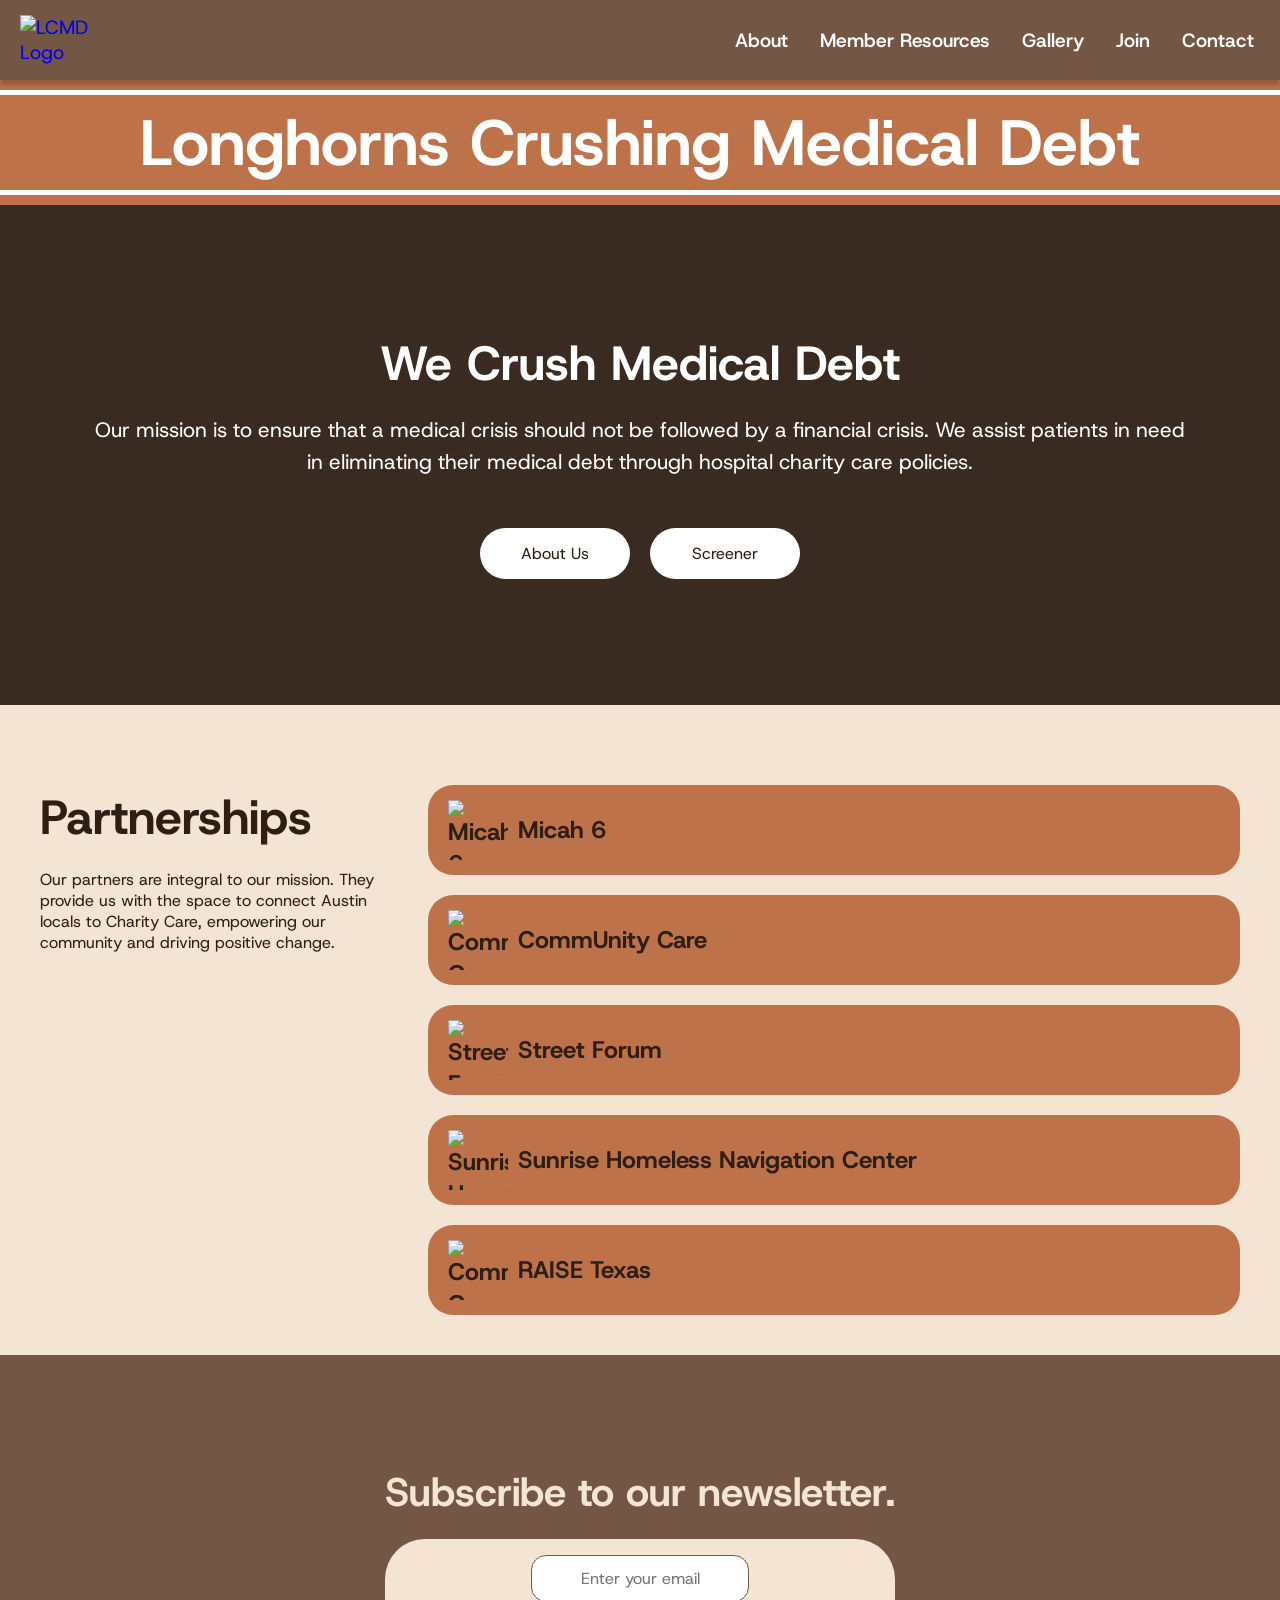
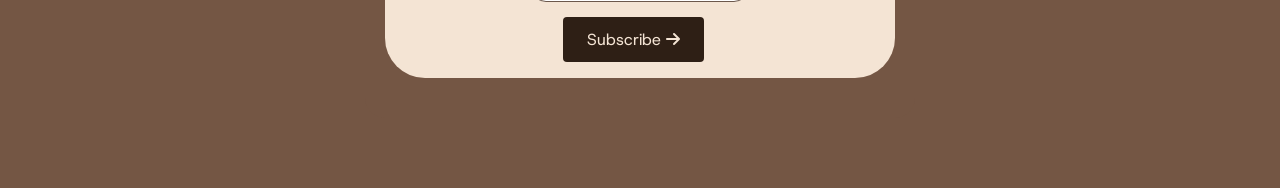
==== index.html @ 5cf4ec36 "Member resources page" ====
<!DOCTYPE html>
<html lang="en">
<head>
  <meta charset="UTF-8">
  <meta name="viewport" content="width=device-width, initial-scale=1.0">
  <title>Home | LCMD</title>
  <link rel="stylesheet" href="../coderesources/CSS/index.css">
  <link rel="stylesheet" href="../coderesources/CSS/styles.css">
  <link rel="preconnect" href="https://fonts.googleapis.com">
  <link rel="preconnect" href="https://fonts.gstatic.com" crossorigin>
  <link href="https://fonts.googleapis.com/css2?family=Host+Grotesk:ital@0;1&family=Space+Mono:ital,wght@0,400;0,700;1,700&display=swap" rel="stylesheet">
  <link rel="stylesheet" href="https://cdnjs.cloudflare.com/ajax/libs/font-awesome/6.0.0/css/all.min.css" 
        integrity="sha512-9usAa10IRO0HhonpyAIVpjrylPvoDwiPUiKdWk5t3PyolY1cOd4DSE0Ga+ri4AuTroPR5aQvXU9xC6qOPnzFeg==" 
        crossorigin="anonymous" referrerpolicy="no-referrer" />
  <link rel ="icon" type = "image/jpeg" href="../coderesources/images/ORANGELCMDLOGO.png">
  <script src="https://ajax.googleapis.com/ajax/libs/jquery/3.6.0/jquery.min.js"></script>
</head>
<body>
  <!-- Navbar Code -->
  <nav class="navbar">
    <div class="navbar__container">
      <a href="../" id="navbar__logo"><img src="../coderesources/images/WHITELCMDLOGO.png" alt="LCMD Logo"></a>
      <div class="navbar__title">Longhorns Crushing Medical Debt</div>
      <div class="navbar__toggle" id="mobile-menu">
        <span class="bar"></span>
        <span class="bar"></span>
        <span class="bar"></span>
      </div>
      <ul class="navbar__menu">
        <li class="navbar__item">
          <a href="../about/" class="navbar__links">About</a>
        </li>
        <li class="navbar__item">
          <a href="../memberresources/" class="navbar__links">Member Resources</a>
        </li>
        <li class="navbar__item">
          <a href="../gallery/" class="navbar__links">Gallery</a>
        </li>
        <li class="navbar__item">
          <a href="https://docs.google.com/forms/d/e/1FAIpQLSetebTobZBy2C8QYlhJnQDZLHvb17z4R3TwwuVE6NDPvPgE9A/viewform?usp=sf_link" target="_blank" class="navbar__links">Join</a>
        </li>
        <li class="navbar__item">
          <a href="../contact/" class="navbar__links">Contact</a>
        </li>
      </ul>
    </div>
  </nav>

  <!-- Banner Code -->
  <div class="banner">
    <h1>Longhorns Crushing Medical Debt</h1>
  </div>
  <div class="container">
    <div class="left-section">
      <h1>We Crush Medical Debt</h1>
      <p>Our mission is to ensure that a medical crisis should not be followed by a financial crisis. We assist patients in need in eliminating their medical debt through hospital charity care policies.</p>
      <div class="buttons">
        <a href="../about/"><button class="primary">About Us</button></a>
        <a href="https://forms.dollarfor.org/?aid=austin" target="_blank"><button class="secondary">Screener</button></a>
      </div>
    </div>
  </div>
  
  <!-- Partnerships Code -->
  <div class="partners-container">
    <div class="partners-text">
      <h3>Partnerships</h3>
      <p>Our partners are integral to our mission. They provide us with the space to connect Austin locals to Charity Care, empowering our community and driving positive change.</p>
    </div>
    <div class="partners-list">
      <div class="partners-item dropdown">
        <div class="partners-item-header">
          <span class="partner-name">Micah 6</span>
          <img class="partner-logo" src="../coderesources/images/CommunityPartners/Micah6LOGO.png" alt="Micah 6 Logo">
        </div>
        <div class="dropdown-content">
          <p>Micah 6 Food Pantry helps low income individuals and families meet basic needs for food and sustenance. They are open to distribute foods on Thursday evenings and Saturday mornings.</p>
        </div>
      </div>

      <div class="partners-item dropdown">
        <div class="partners-item-header">
          <span class="partner-name">CommUnity Care</span>
          <img class="partner-logo" src="../coderesources/images/CommunityPartners/CommUnityLOGO.png" alt="CommUnity Care Logo">
        </div>
        <div class="dropdown-content">
          <p>CommUnity Care's Southeast Health and Wellness Center is part of Austin's largest safety net primary care system. They work in conjunction with Central Health's MAP Program and are open Monday to Saturday.</p>
        </div>
      </div>
      <div class="partners-item dropdown">
        <div class="partners-item-header">
          <span class="partner-name">Street Forum</span>
          <img class="partner-logo" src="../coderesources/images/CommunityPartners/StreetForumLOGO.png" alt="Street Forum Logo">
        </div>
        <div class="dropdown-content">
          <p>Street Forum is a mutual aid organization that works to distribute resources to the unhoused community. They hold space at Republic Square Park every week on Sunday and distribute supplies to anyone who needs them.</p>
        </div>
      </div>
      <div class="partners-item dropdown">
        <div class="partners-item-header">
          <span class="partner-name">Sunrise Homeless Navigation Center</span>
          <img class="partner-logo" src="../coderesources/images/CommunityPartners/SunriseLOGO.png" alt="Sunrise Homeless Navigation Center Logo">
        </div>
        <div class="dropdown-content">
          <p>Sunrise Homeless Navigation Center is the largest provider of homeless services in Travis County. They offer pathways to housing for people experiencing homelessness and are open Monday to Friday.</p>
        </div>
      </div>
      <div class="partners-item dropdown">
        <div class="partners-item-header">
          <span class="partner-name">RAISE Texas</span>
          <img class="partner-logo" src="../coderesources/images/CommunityPartners/RaiseTexasLogo.png" alt="CommUnity Care Logo">
        </div>
        <div class="dropdown-content">
          <p>RAISE Texas is a nonprofit coalition that advocates for state-level policy changes to promote financial security and economic mobility for Texans. In partnership with LCMD, we advocate for stronger hospital financial assistance policies and expanded access to medical debt relief across the state.</p>
        </div>
      </div>
    </div>
  </div>

<!-- All JavaScript integrated inline -->
<script>
  document.addEventListener('DOMContentLoaded', function() {
    const menu = document.querySelector('.navbar__menu');
    const menuToggle = document.querySelector('.navbar__toggle');
    const navLinks = document.querySelectorAll('.navbar__links');

    // Toggle menu
    menuToggle.addEventListener('click', function() {
      this.classList.toggle('active');
      menu.classList.toggle('active');
    });

    // Close menu when clicking a link
    navLinks.forEach(link => {
      link.addEventListener('click', () => {
        menu.classList.remove('active');
        menuToggle.classList.remove('active');
      });
    });

    // Close menu when clicking outside
    document.addEventListener('click', (e) => {
      if (!menu.contains(e.target) && !menuToggle.contains(e.target)) {
        menu.classList.remove('active');
        menuToggle.classList.remove('active');
      }
    });

    // Set active state for current page
    const currentPath = window.location.pathname;
    navLinks.forEach(link => {
      if (link.getAttribute('href') === currentPath) {
        link.classList.add('active');
      }
    });

    // Smooth scroll for anchor links
    document.querySelectorAll('a[href^="#"]').forEach(anchor => {
      anchor.addEventListener('click', function (e) {
        e.preventDefault();
        const target = document.querySelector(this.getAttribute('href'));
        if (target) {
          target.scrollIntoView({
            behavior: 'smooth',
            block: 'start'
          });
        }
      });
    });

    // Dropdown functionality for partnerships section
    const dropdowns = document.querySelectorAll('.dropdown');
    dropdowns.forEach(dropdown => {
      dropdown.addEventListener('click', function() {
        this.classList.toggle('active');
      });
    });
  });
</script>

  <!-- Footer Code -->
  <footer class="footer">
    <div class="footer-content">
      <div class="newsletter">
        <h2 class="newsletter-title">Subscribe to our newsletter.</h2>
        <div id="mc_embed_shell" class="email-input">
          <div id="mc_embed_signup">
            <!-- Remove inline styles from the input -->
            <form action="https://texasdollarfor.us18.list-manage.com/subscribe/post?u=05de59b78daa0dab3353ee611&amp;id=8fc51d2f0b&amp;f_id=0065a8e6f0"
                  method="post"
                  id="mc-embedded-subscribe-form"
                  name="mc-embedded-subscribe-form"
                  class="validate"
                  target="_blank"
                  style="background: transparent;">
              <div id="mc_embed_signup_scroll">
                <div class="mc-field-group" style="margin-bottom: 15px;">
                  <input type="email"
                         name="EMAIL"
                         class="required email"
                         id="mce-EMAIL"
                         required
                         placeholder="Enter your email">
                </div>
                <div hidden="">
                  <input type="hidden" name="tags" value="3021154">
                </div>
                <div id="mce-responses" class="clear foot">
                  <div class="response" id="mce-error-response" style="display: none;"></div>
                  <div class="response" id="mce-success-response" style="display: none;"></div>
                </div>
                <div aria-hidden="true" style="position: absolute; left: -5000px;">
                  <input type="text" name="b_05de59b78daa0dab3353ee611_8fc51d2f0b" tabindex="-1" value="">
                </div>
                <div class="optionalParent">
                  <div class="clear foot">
                    <button type="submit"
                            name="subscribe"
                            id="mc-embedded-subscribe"
                            class="learnbutton">
                      Subscribe <i class="fa-solid fa-arrow-right"></i>
                    </button>
                  </div>
                </div>
              </div>
            </form>
          </div>
        </div>
      </div>
    </div>
  </footer>

  <!-- Load Mailchimp validation script (ensure jQuery is loaded first) -->
  <script src="//s3.amazonaws.com/downloads.mailchimp.com/js/mc-validate.js"></script>
  <script>
    (function($) {
      window.fnames = new Array(); 
      window.ftypes = new Array();
      fnames[0] = 'EMAIL'; ftypes[0] = 'email';
      fnames[1] = 'FNAME'; ftypes[1] = 'text';
      fnames[2] = 'LNAME'; ftypes[2] = 'text';
    }(jQuery));
    var $mcj = jQuery.noConflict(true);
  </script>
</body>
</html>
---- coderesources/CSS/index.css ----
/* ---------- Base Variables & Global Styles ---------- */
:root {
    --primary-color: #bd724a;
    --secondary-color: #6c584c;
    --text-color: #2e1f15;
    --bg-color: #f4e4d4;
    --accent-bg: #745644;
  }
  
  * {
    box-sizing: border-box;
  }
  
  body {
    font-family: sans-serif;
    margin: 0;
    padding: 0;
    background-color: var(--accent-bg);
    min-height: 100vh;
    display: flex;
    flex-direction: column;
  }

.banner {
  background-color: var(--primary-color);
  color: white;
  font-weight: bold;
  font-size: 2rem;
  text-align: center;
  padding: 20px;
  font-family: 'Oswald', sans-serif !important;
  position: relative;
}

.banner::before,
.banner::after {
  content: "";
  position: absolute;
  left: 0;
  width: 100%;
  height: 5px;
  background-color: white;
}

.banner::before {
  top: 10px;
}

.banner::after {
  bottom: 10px;
}

.container {
  display: flex;
  justify-content: center;
  align-items: center;
  padding: 50px;
  height: 500px;
  background-image: url('https://news.utexas.edu/wp-content/uploads/2020/01/iStock-155441000.jpg'); 
  background-size: cover; 
  background-position: center-top; 
}

.container::before {
  content: '';
  position: absolute;
  top: 205px;
  left: 0;
  width: 100%;
  height: 500px;
  background-color: rgba(0, 0, 0, 0.5); 
  z-index: 1;
}

.container * {
  position: relative;
  z-index: 2;
}

.left-section {
  color: white;
  text-align: center;
  width: 100%;
  padding: 40px;
  display: flex;
  flex-direction: column; 
  justify-content: center; 
  align-items: center;
  height: 400px; 
}

.left-section h3 {
  font-size: 1.8rem;
}

.left-section div {
  text-align: left;
}

.left-section button {
  margin-top: 20px;
  background-color: white; 
  color: #2e1f15; 
  border: none;
  padding: 10px 20px;
  transition: background-color 0.3s, color 0.3s;
}

.left-section button:hover {
  background-color: #bd724a; /*hover button color */
  color: white; 
}

.left-section h1 {
  font-size: 3rem;
  margin-bottom: 20px;
}

.left-section p {
  font-size: 1.3rem;
  line-height: 1.5;
  margin-bottom: 30px;
}

.buttons {
  display: flex;
  gap: 20px;
  justify-content: center;
}

.buttons button {
  font-size: 1rem;
  padding: 15px 30px;
  border-radius: 50px;
  cursor: pointer;
  min-width: 150px;
  text-align: center;
  transition: all 0.3s ease;
}

.primary {
  background-color: #6c584c;
  color: #fff;
  border: none;
}

.secondary {
  background-color: transparent;
  border: 1px solid #6c584c;
  color: #6c584c;
}

.buttons button:hover {
  transform: translateY(-2px);
  box-shadow: 0 4px 8px rgba(0, 0, 0, 0.1);
}

@media (min-width: 630px) and (max-width: 1035px) {
  .banner {
    font-size: 1.5rem;
    padding: 15px;
  }

  .left-section h1 {
    font-size: 2rem;
  }

  .left-section p {
    font-size: 1rem;
  }
}


@media (min-width: 350px) and (max-width: 630px) {
  .banner {
    font-size: 1.5rem;
    padding: 15px;
  }

  .left-section h1 {
    font-size: 2rem;
  }

  .left-section p {
    font-size: 1rem;
  }
}

@media (max-width: 350px) {
  .banner {
    font-size: 1.5rem;
    padding: 15px;
  }

  .left-section h1 {
    font-size: 1.5rem;
  }

  .left-section p {
    font-size: 0.75rem;
  }
}

@media (max-width: 1035px) {
  .container::before {
    top: 173.5px;
  }
}

@media (max-width: 776px) {
  .container::before {
    top: 237px;
  }
}

@media (max-width: 630px) {

  .container::before {
    top: 80px;
  }

  .left-section h1 {
    font-size: 1.5rem;
  }

  .left-section p {
    font-size: .75rem;
  }

  .buttons {
    flex-direction: column;
    gap: 15px;
  }
  
  .buttons button {
    width: 100%;
    max-width: 250px;
  }
}

@media (max-width: 400px) {
  .container::before {
    top: 80px;
  }
}

@media (max-width: 630px) {
  .banner {
    display: none;
  }
}


/*Partner section content */

.partners-container {
  display: flex;
  justify-content: space-between;
  align-items: flex-start;
  background-color: #f4e4d4; 
  padding: 80px 40px 40px;
  color: #2e1f15; 
  position: relative;
  gap: 40px;
}

.partners-text {
  width: 30%; 
  top: 80px; 
  text-align: left;
  margin-bottom: 40px;
}

.partners-text h3 {
  font-size: 3rem;
  font-weight: bold;
  margin-bottom: 20px; 
  color: #2e1f15; 
}

.partners-text p {
  font-size: 1;
  color: #2e1f15;
  margin-bottom: 2rem;
}

.partners-list {
  width: 70%; 
  display: flex;
  flex-direction: column;
  gap: 20px;
}

.partners-item {
  background-color: #bd724a;
  padding: 15px 20px;
  font-size: 1.5rem;
  font-weight: bold;
  color: #2e1f15; 
  border-radius: 25px;
  cursor: pointer;
  position: relative;
  transition: background-color 0.3s ease-in;
  display: flex;
  flex-direction: column; 
}

.partners-item-header {
  display: flex;
  align-items: center;
  justify-content: space-between;
  width: 100%;
}

.partner-name {
  flex-grow: 1;
}
.partner-logo {
  width: 60px;
  height: 60px;
  object-fit: contain;
  order: -1; 
  margin-right: 10px; 
  margin-left: 0;
}

.dropdown {
  width: 100%;
}

.dropdown-content {
  width: 100%;
  background-color: #bd724a; 
  padding: 10px 20px;
  border-radius: 0 0 25px 25px;
  display: none;
  color: #2e1f15; 
  font-size: 1rem;
  font-weight: normal;
  line-height: 1.4;
  box-shadow: 0px 4px 8px rgba(0,0,0,0.1);
  margin-top: 10px;
}

.dropdown.active .dropdown-content {
  display: block;
}

.partners-item:hover {
  background-color: #BF5700;  
}

@media (max-width: 900px) {
  .partners-container {
    flex-direction: column;
    align-items: center;
    gap: 10px; /* Add spacing between text and list */
  }

  .partners-text {
    width: 100%;
    position: static;
    text-align: center;
    margin-bottom: 20px;
  }

  .partners-list {
    width: 100%;
  }
}
---- coderesources/CSS/styles.css ----
/* ---------- Base Variables & Global Styles ---------- */
:root {
    --primary-color: #bd724a;
    --secondary-color: #6c584c;
    --text-color: #2e1f15;
    --bg-color: #f4e4d4;
    --accent-bg: #745644;
  }


  * {
    box-sizing: border-box;
    margin: 0;
    Padding: 0;
    font-family: 'Host Grotesk', Courier, monospace;
}
/* ---------- Base Variables & Global Styles ---------- */

.navbar {
    background-color: var(--accent-bg);
    height: 80px;
    display: flex;
    justify-content: center;
    align-items: center;
    font-size: 1.2rem;
    position: sticky;
    top: 0;
    z-index: 999;
    box-shadow: 0 5px 4px 0 rgba(0,0,0,.2);
}

.navbar__container {
    display: flex;
    justify-content: space-between;
    height: 80px;
    z-index: 1;
    width: 100%;
    padding: 0 10px 0 0;
    max-width: 1300px;
    margin: 0 auto;
    position: relative;
}

.navbar__title {
    display: none;
    color: white;
    font-size: 1.2rem;
    font-weight: bold;
    height: 100%;
    align-items: center;
    width: 200px; /* Set a width to allow text wrapping */
    line-height: 1.2; 
    z-index: 1001;
}


#navbar__logo {
    display: flex;
    align-items: center;
    justify-content: flex-start;
    cursor: pointer;
    text-decoration: none;
    height: 80px;
    width: 170px; /* Adjusted to accommodate 110x110 logo */
    padding: 0;
    margin-left: 0;
    transition: all 0.4s ease;

}

#navbar__logo img {
    width: 110px; /* Set to exactly 110px */
    height: 110px; /* Set to exactly 110px */
    object-fit: contain;
    margin: 0;
    padding: 0;
}

#navbar__logo:hover {
    transform: scale(1.05);
}

.fa-gem {
    margin-right: 0.5rem;
}

.navbar__item {
    height: 80px;
    display: flex;
    align-items: center;
    justify-content: center;
}

/* change color*/
.navbar__links {
    color: #fff;
    text-decoration: none;
    padding: 0.5rem 1rem;
    transition: all 0.3s ease;
    position: relative;
    display: flex;
    align-items: center;
    height: 100%;
    font-weight: 600;
}

.navbar__links::after {
    content: '';
    position: absolute;
    width: 0;
    height: 2px;
    bottom: 0;
    left: 50%;
    background-color: var(--text-color);
    transition: all 0.3s ease;
    transform: translateX(-50%);
}

.navbar__links:hover::after,
.navbar__links.active::after {
    width: 100%;
}

.navbar__links:hover {
    color: var(--text-color);
    font-weight: 700;
}

.navbar__links.active {
    font-weight: 700;
    color: var(--text-color);
}

.navbar__btn {
    display: flex;
    justify-content: center;
    align-items: center;
    padding: 0 1rem;
    width: 100%;
}

/* Mobile menu improvements */
.navbar__toggle {
    display: none;
    cursor: pointer;
    transition: all 0.3s ease;
}

.navbar__toggle .bar {
    width: 25px;
    height: 3px;
    margin: 5px auto;
    background-color: #fff;
    transition: all 0.3s ease;
}

.navbar__menu {
    display: flex;
    align-items: center;
    list-style: none;
    text-align: center;
    height: 100%;
}

@media screen and (max-width: 1330px) {
    #navbar__logo {
        width: auto;
        margin-left: 20px;
    }

    #navbar__logo img {
        width: 80px;
        height: auto;
    }
}

@media screen and (max-width: 630px) {
    .navbar__title {
        display: flex;
        position: absolute;
        left: 120px; /* Position to the right of the logo */
        top: 50%;
        transform: translateY(-50%);
    }

    
}

@media screen and (max-width: 768px) {
    .navbar__container {
        padding: 0 20px;
        position: relative;
    }

    .navbar__toggle {
        display: block;
        position: absolute;
        top: 50%;
        right: 20px;
        transform: translateY(-50%);
        z-index: 1000;
    }

    .navbar__toggle .bar {
        display: block;
        width: 25px;
        height: 3px;
        margin: 5px auto;
        background-color: #fff;
        transition: all 0.3s ease;
    }

    .navbar__toggle.active .bar:nth-child(2) {
        opacity: 0;
    }

    .navbar__toggle.active .bar:nth-child(1) {
        transform: translateY(8px) rotate(45deg);
    }

    .navbar__toggle.active .bar:nth-child(3) {
        transform: translateY(-8px) rotate(-45deg);
    }

    .navbar__menu {
        display: none;
        position: fixed;
        top: 80px;
        left: 0;
        width: 100%;
        background-color: var(--primary-color);
        padding: 20px 0;
        flex-direction: column;
        text-align: center;
        min-height: calc(100vh - 80px);
        z-index: 998;
    }

    .navbar__menu.active {
        display: flex;
    }

    .navbar__item {
        width: 100%;
        padding: 1rem 0;
        border-bottom: 1px solid rgba(255, 255, 255, 0.1);
    }

    .navbar__links {
        width: 100%;
        padding: 1rem;
        color: #fff;
    }

    .navbar__links:hover {
        background-color: rgba(255, 255, 255, 0.1);
    }

    #navbar__logo {
        width: auto;
        margin-left: 20px;
    }

    #navbar__logo img {
        width: 80px;
        height: auto;
    }
}

@media screen and (max-width: 480px) {
    #navbar__logo img {
        width: 70px;
        height: auto;
    }
    
    .navbar__container {
        padding: 0 15px;
    }
}

.footer {
    background-size: cover;
    background-position: center;
    color: #fff;
    padding: 20px;
    position: relative;
    overflow: hidden;
    width: 100%;
    margin-top: auto;
    bottom: 0;
    left: 0;
    right: 0;
}

.footer::before {
    content: "";
    position: absolute;
    top: 0;
    left: 0;
    width: 100%;
    height: 100%;
    background-color: var(--accent-bg);  /* footer color */
    z-index: 0;
}

.footer-content {
    position: relative;
    z-index: 1;
    display: flex;
    justify-content: flex-start;
    align-items: center;
    padding: 50px;
    max-width: 1300px;
    margin: 0 auto;
    width: 100%;
}

@media screen and (max-width: 768px) {
    .footer-content {
        justify-content: center;
        padding: 30px 20px;
    }
    
    .newsletter {
        max-width: 100%;
        padding: 30px 20px;
    }
}

@media screen and (max-width: 480px) {
    .footer-content {
        padding: 20px 15px;
    }
    
    .newsletter {
        padding: 20px 15px;
    }
    
    .newsletter-title {
        font-size: 1.8rem;
    }
}
  
/* Newsletter Section */
.newsletter {
    text-align: center;
    background-color: var(--accent-bg); /* Matches footer background */
    padding: 40px 20px;
    border-radius: 20px; /* Rounded corners for the section */
    max-width: 600px;
    margin: 0 auto; /* Center the section */
}

.newsletter-label {
    font-size: 1rem;
    color: var(--bg-color); /* Light beige color for label */
    text-transform: uppercase;
    margin-bottom: 10px;
    opacity: 0.8;
}

.newsletter-title {
    font-size: 2.5rem;
    font-weight: bold;
    color: var(--bg-color); /* Matches beige text color */
    margin-bottom: 20px;
}

.email-input {
    display: flex;
    flex-direction: column;
    align-items: center;
    justify-content: center; /* Centers children horizontally */
    max-width: 600px;
    margin: 0 auto; /* Centers the container itself */
    padding: 1rem; /* Outer padding around the elements */
    border-radius: 40px;
    background-color: var(--bg-color);
    box-sizing: border-box;
    overflow: hidden;
  }
  
  .email-input input {
    flex: 1;
    border: 1px solid var(--secondary-color);
    border-radius: 15px;
    padding: 12px;
    font-size: 1rem;
    color: var(--text-color);
    outline: none;
    text-align: center; /* Centers both placeholder and input text */
  }
  
  .email-input button {
    margin-left: 2rem; /* Spacing between inpt and button */
    background-color: var(--text-color);
    color: var(--bg-color);
    border: none;
    border-radius: 4px;
    padding: 12px 24px;
    font-size: 1rem;
    display: block; /* Ensures the button behaves like a block element */
    text-align: center; /* Centers the text inside the button */
  }
  
  .email-input button:hover {
    background-color: var(--primary-color);
  }
  
#mc_embed_signup #mce-success-response {
    background-color:var(--primary-color); /* orange success message background */
    color: var(--bg-color); /* White text for success message */
    display: block;
    width: 100%;
    text-align: center;
    margin-top: 20px;
}

#mc_embed_signup #mce-error-response {
    background-color: #ff6b6b; /* Red error message background */
    color: var(--bg-color); /* White text for error message */
    display: block;
    width: 100%;
    text-align: center;
    margin-top: 20px;
}
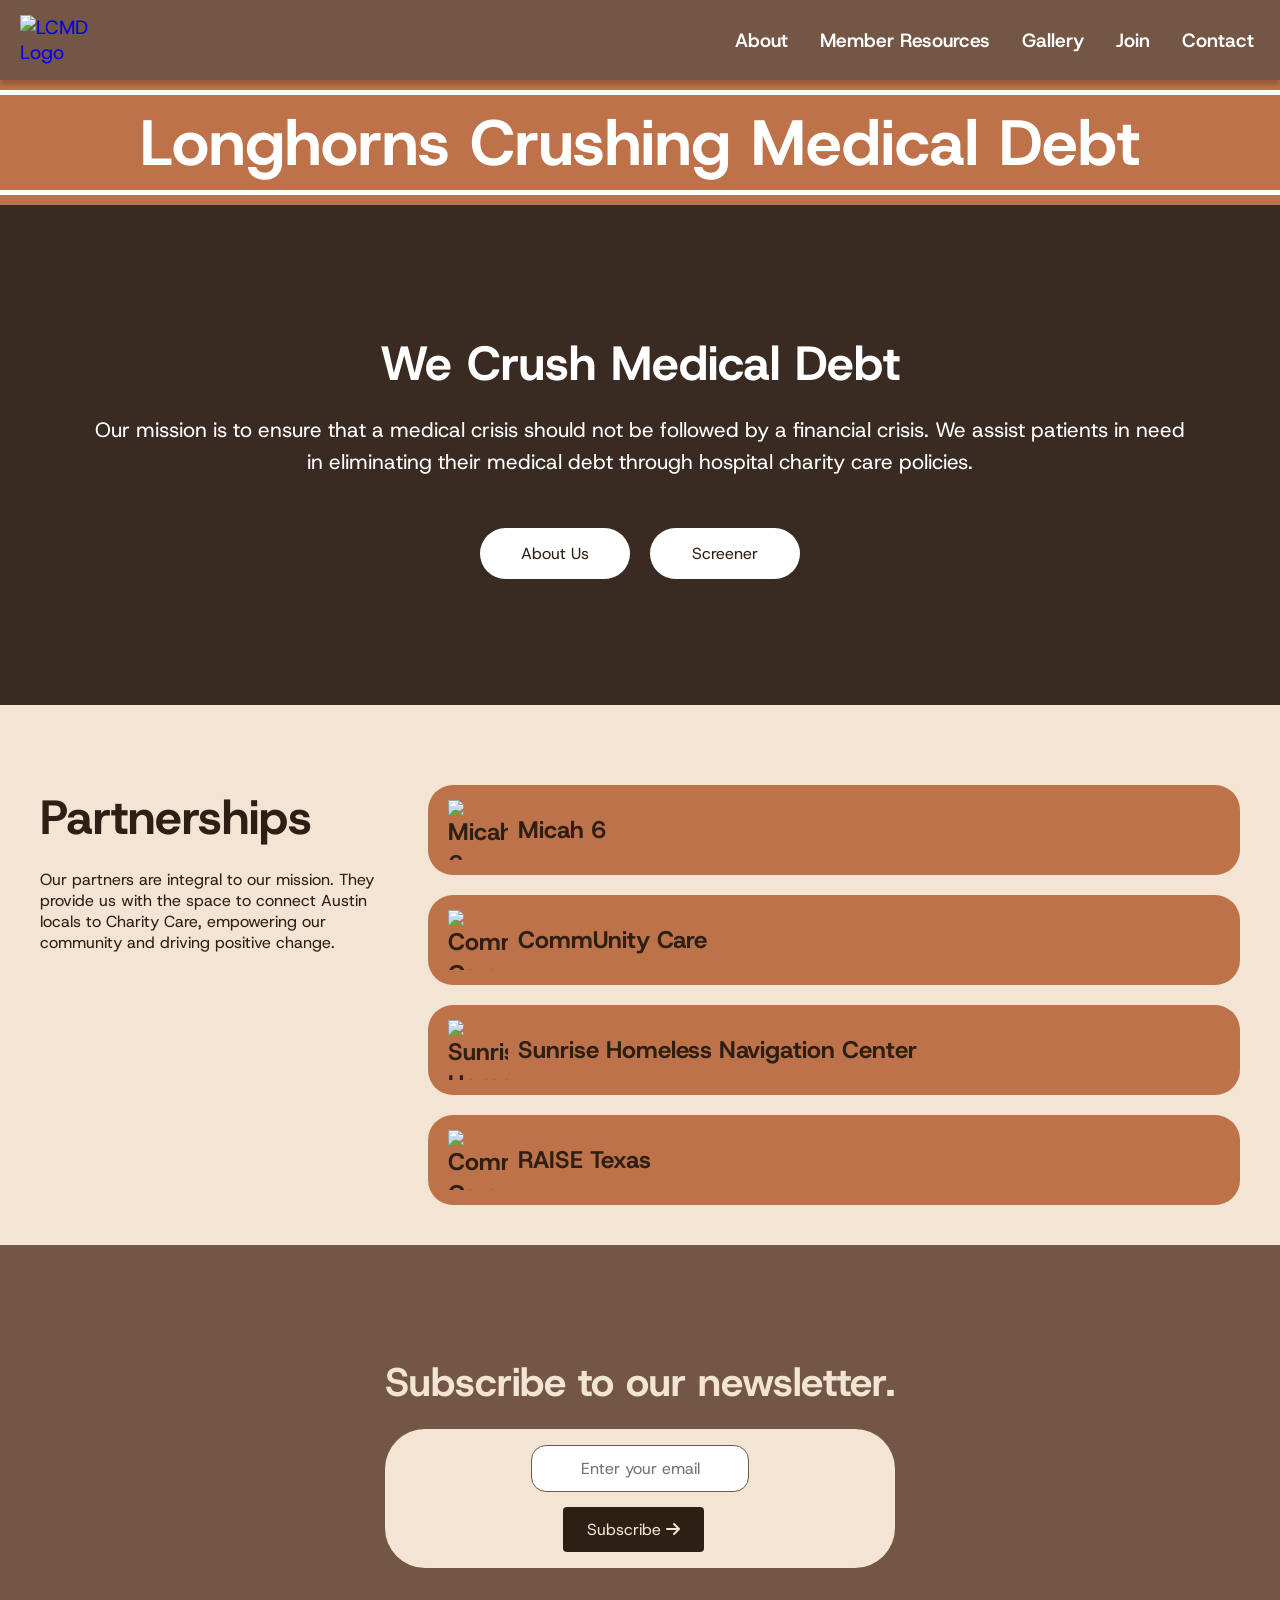
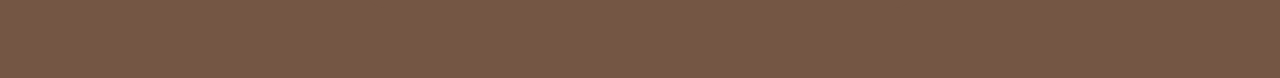
==== commit 6d8b57dd: "street forum removal" ====
--- a/index.html
+++ b/index.html
@@ -89,15 +89,6 @@
       </div>
       <div class="partners-item dropdown">
         <div class="partners-item-header">
-          <span class="partner-name">Street Forum</span>
-          <img class="partner-logo" src="../coderesources/images/CommunityPartners/StreetForumLOGO.png" alt="Street Forum Logo">
-        </div>
-        <div class="dropdown-content">
-          <p>Street Forum is a mutual aid organization that works to distribute resources to the unhoused community. They hold space at Republic Square Park every week on Sunday and distribute supplies to anyone who needs them.</p>
-        </div>
-      </div>
-      <div class="partners-item dropdown">
-        <div class="partners-item-header">
           <span class="partner-name">Sunrise Homeless Navigation Center</span>
           <img class="partner-logo" src="../coderesources/images/CommunityPartners/SunriseLOGO.png" alt="Sunrise Homeless Navigation Center Logo">
         </div>
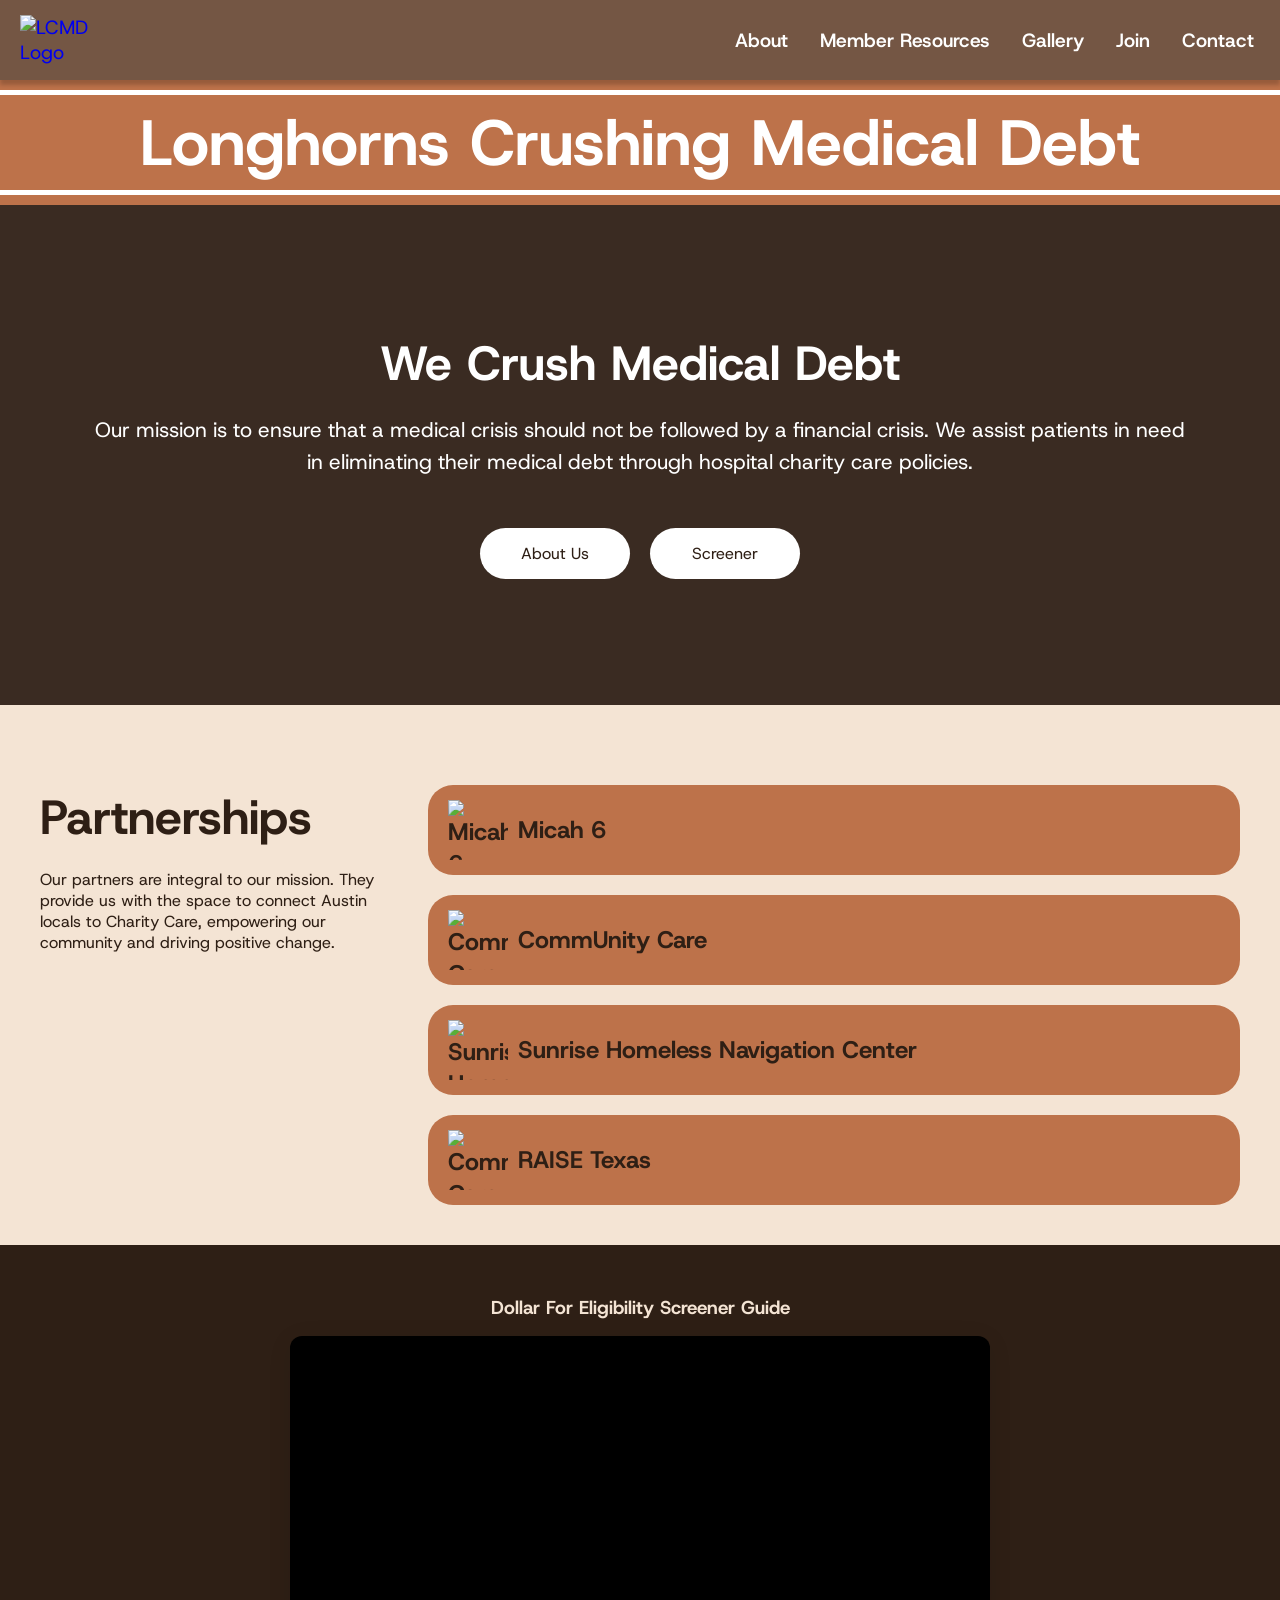
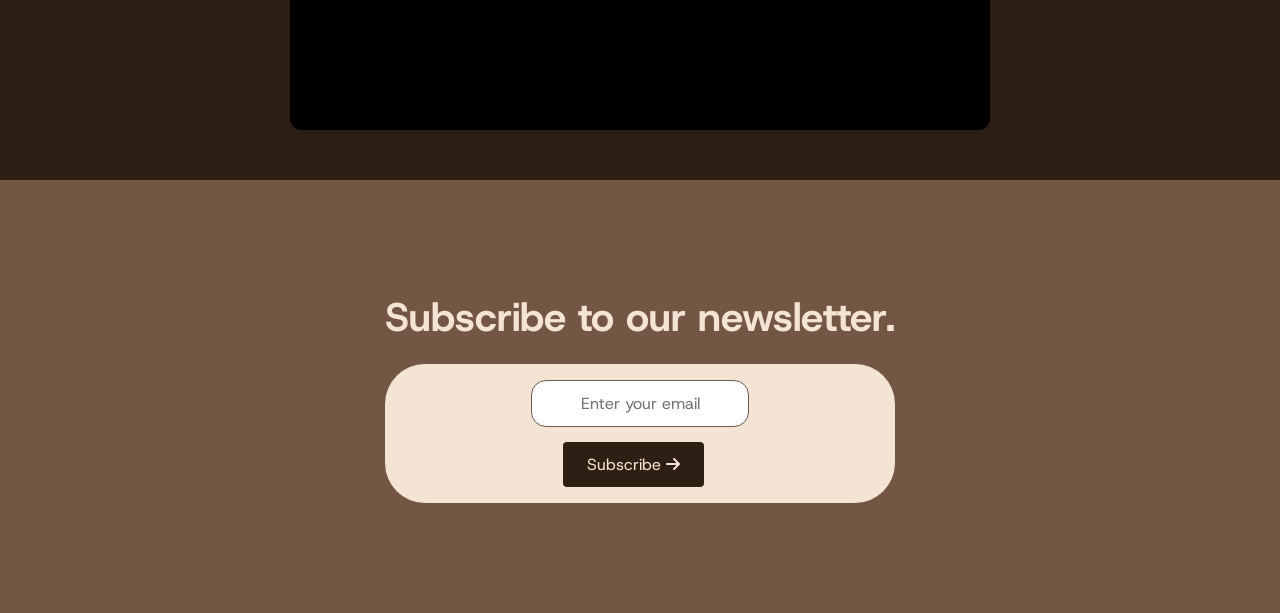
==== commit e4635f94: "screener vid" ====
--- a/index.html
+++ b/index.html
@@ -108,6 +108,18 @@
     </div>
   </div>
 
+    <!-- Video Section: Dollar For Eligibility Full Service Form -->
+    <section class="video-section" style="width: 100vw; margin: 0; text-align: center; background: var(--text-color); border-radius: 0; padding: 50px 0; position: relative; left: 50%; right: 50%; transform: translateX(-50%);">
+      <h3 style="margin-bottom: 16px; color: var(--bg-color, #f4e4d4);">Dollar For Eligibility Screener Guide</h3>
+    <div style="max-width:700px; margin:0 auto;">
+      <div style="position:relative; padding-bottom:56.25%; height:0; overflow:hidden; border-radius:12px; box-shadow:0 4px 24px rgba(0,0,0,0.08); background:#000;">
+        <iframe src="https://www.youtube.com/embed/08QPm07sac4" title="YouTube video player" frameborder="0"
+          allow="accelerometer; autoplay; clipboard-write; encrypted-media; gyroscope; picture-in-picture; web-share"
+          allowfullscreen style="position:absolute; top:0; left:0; width:100%; height:100%; border-radius:12px;"></iframe>
+      </div>
+    </div>
+    </section>
+
 <!-- All JavaScript integrated inline -->
 <script>
   document.addEventListener('DOMContentLoaded', function() {
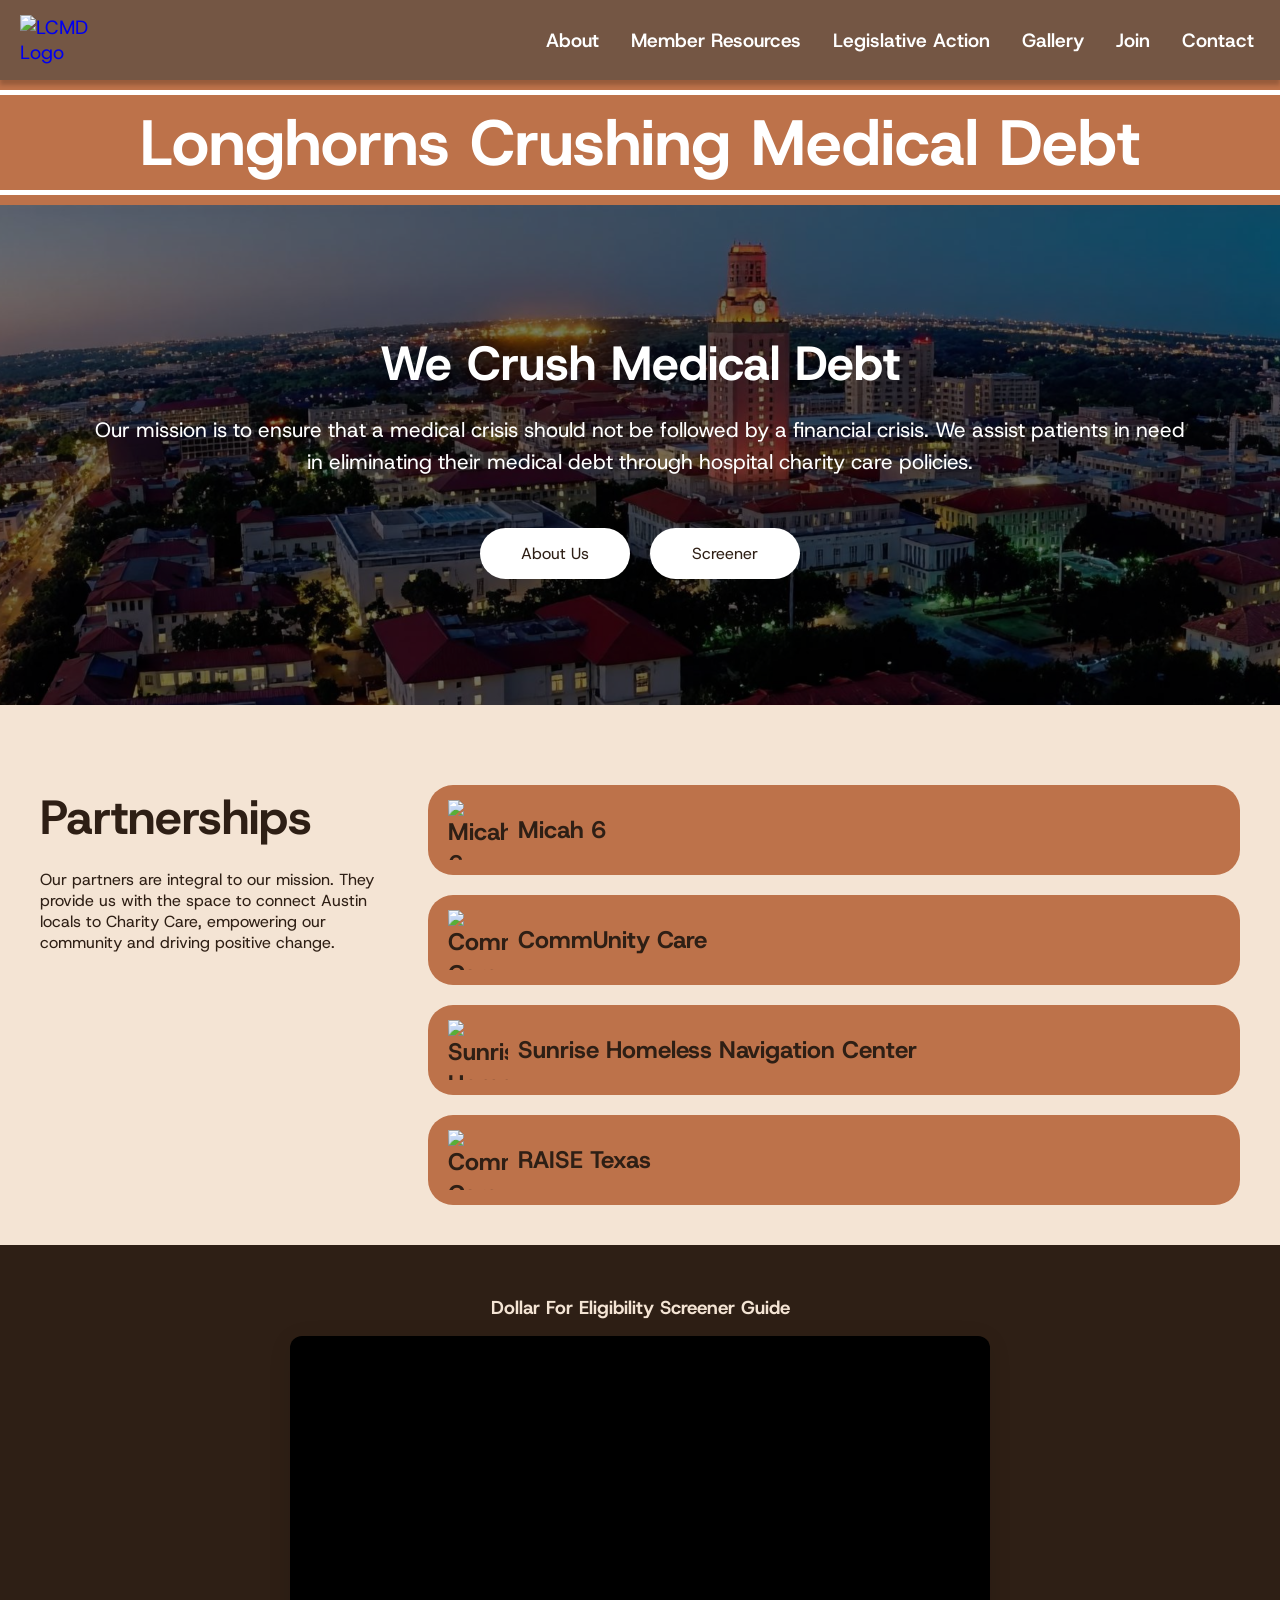
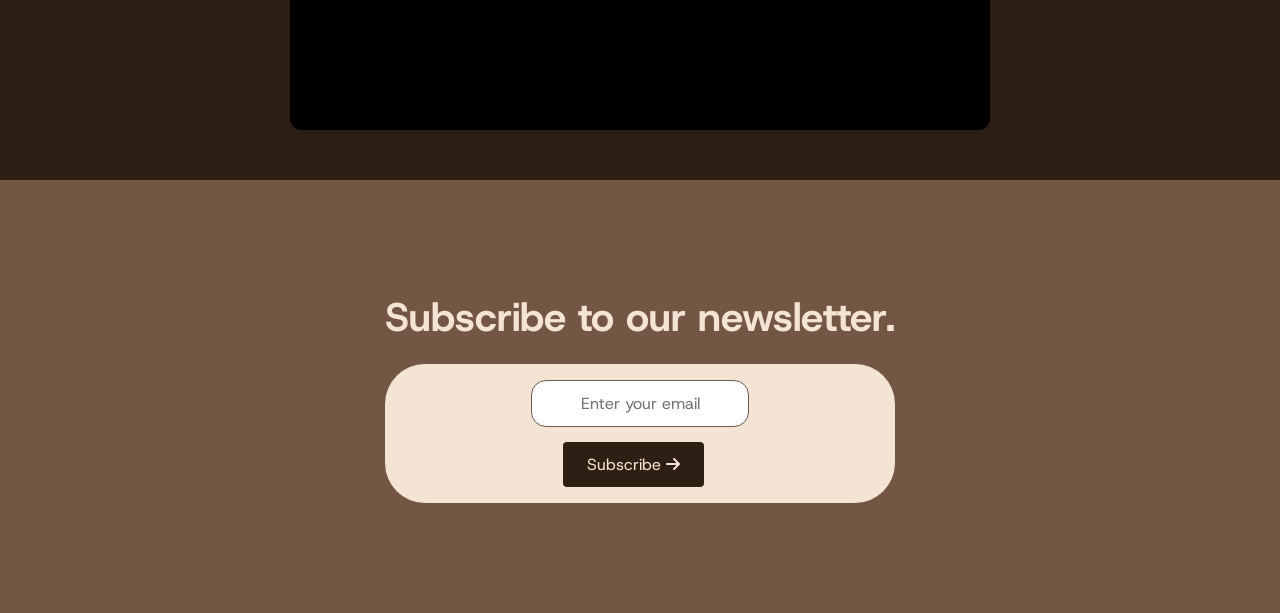
==== commit 6d437e74: "Legislative Action Page" ====
--- a/index.html
+++ b/index.html
@@ -34,6 +34,9 @@
           <a href="../memberresources/" class="navbar__links">Member Resources</a>
         </li>
         <li class="navbar__item">
+              <a href="../legislativeaction/" class="navbar__links">Legislative Action</a>
+        </li>
+        <li class="navbar__item">
           <a href="../gallery/" class="navbar__links">Gallery</a>
         </li>
         <li class="navbar__item">
--- a/coderesources/CSS/index.css
+++ b/coderesources/CSS/index.css
@@ -56,7 +56,7 @@
   align-items: center;
   padding: 50px;
   height: 500px;
-  background-image: url('https://news.utexas.edu/wp-content/uploads/2020/01/iStock-155441000.jpg'); 
+  background-image: url('../images/home.png'); 
   background-size: cover; 
   background-position: center-top; 
 }
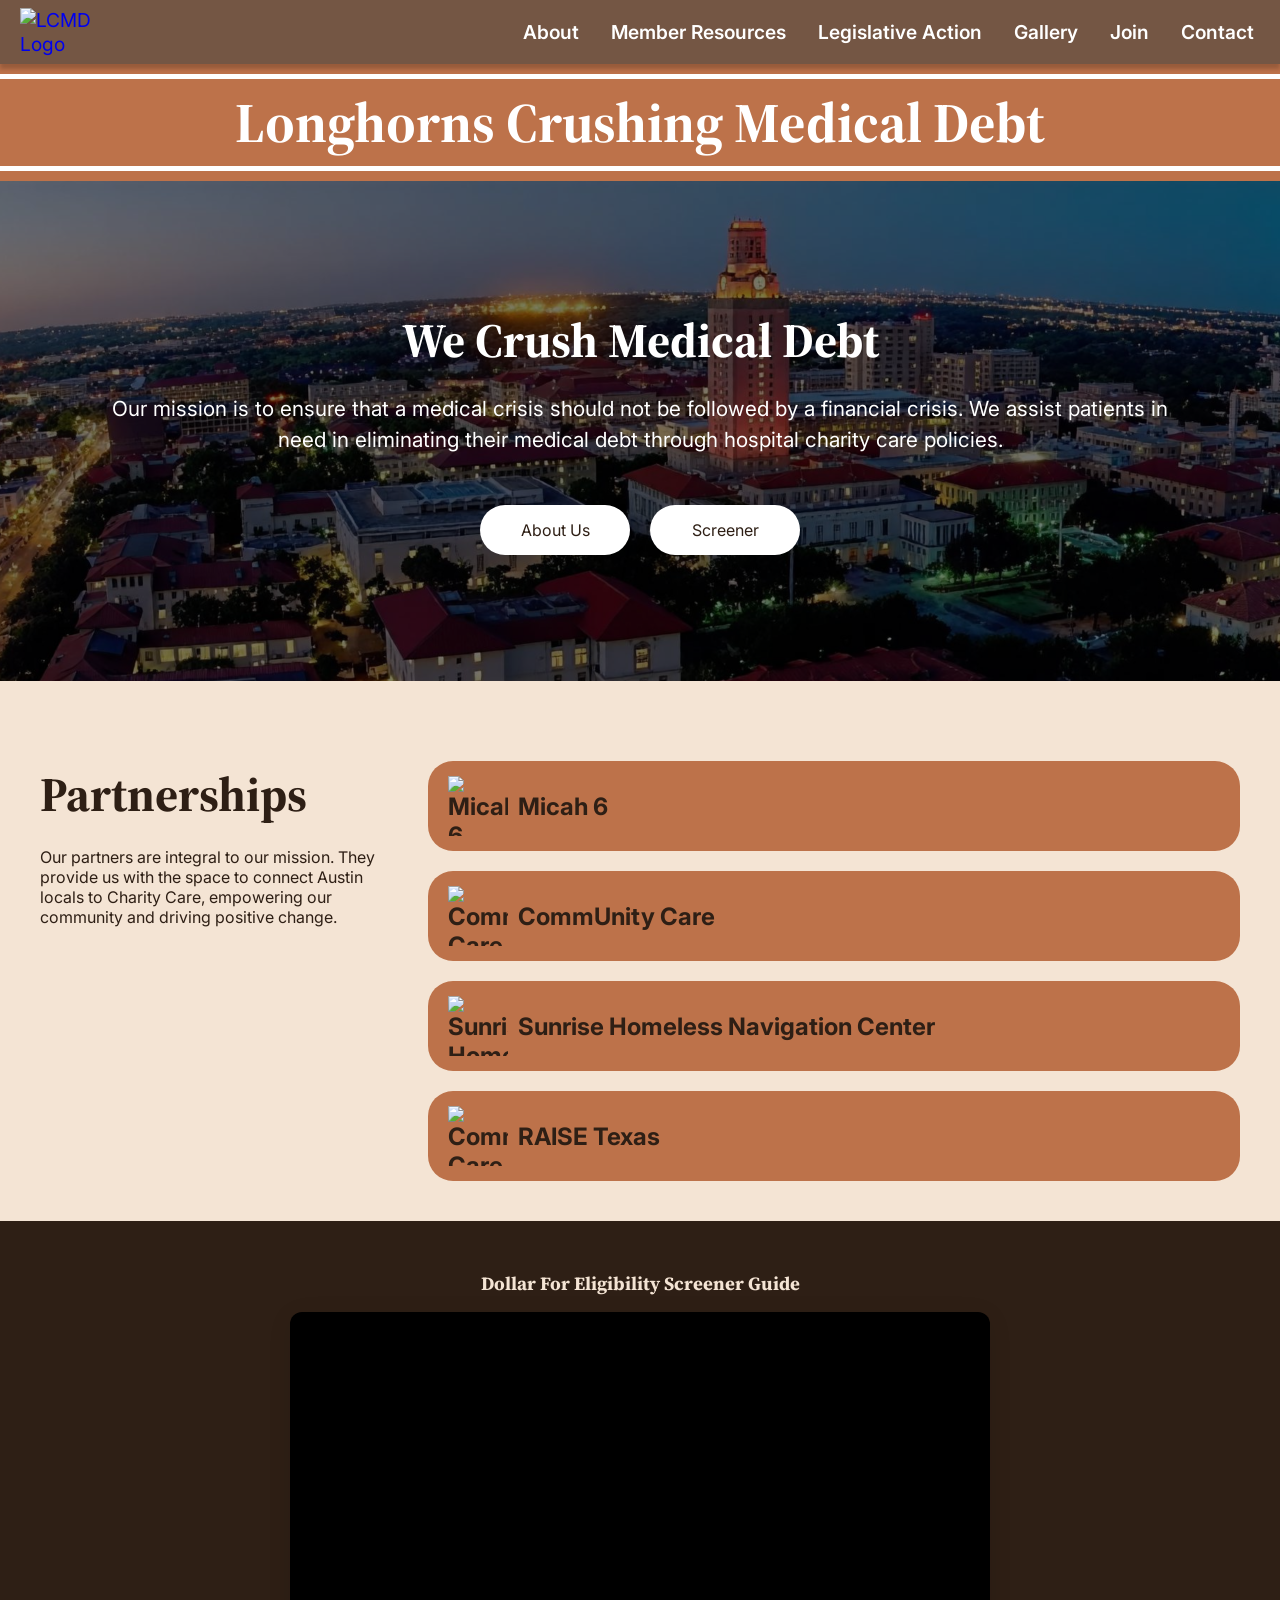
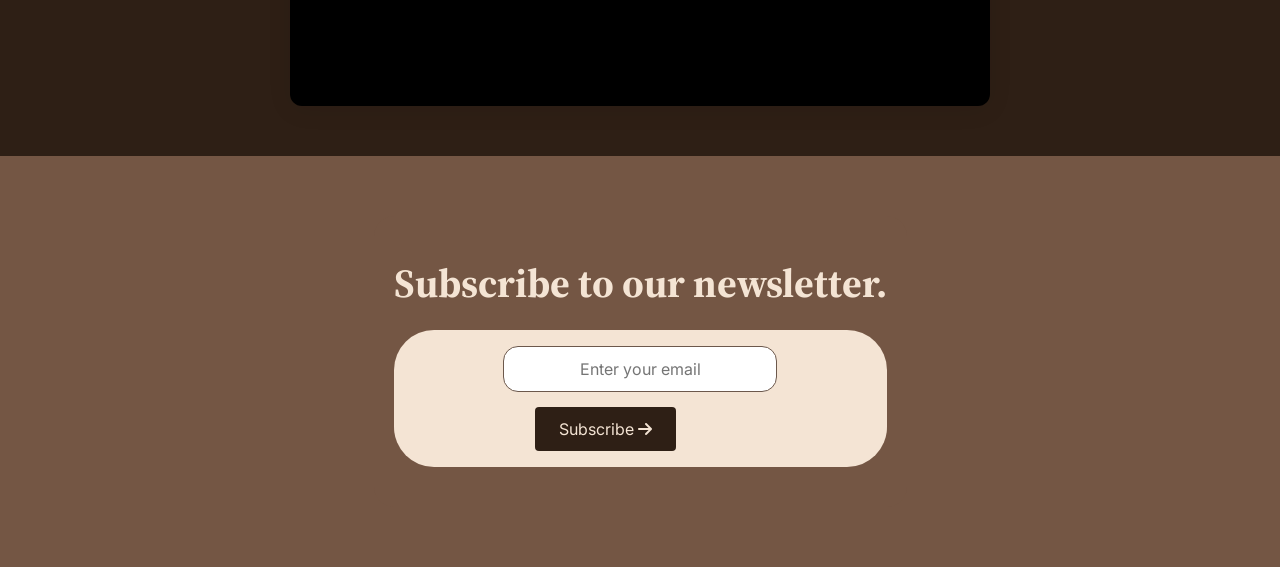
==== commit 899033be: "Design Changes" ====
--- a/index.html
+++ b/index.html
@@ -8,7 +8,7 @@
   <link rel="stylesheet" href="../coderesources/CSS/styles.css">
   <link rel="preconnect" href="https://fonts.googleapis.com">
   <link rel="preconnect" href="https://fonts.gstatic.com" crossorigin>
-  <link href="https://fonts.googleapis.com/css2?family=Host+Grotesk:ital@0;1&family=Space+Mono:ital,wght@0,400;0,700;1,700&display=swap" rel="stylesheet">
+  <link href="https://fonts.googleapis.com/css2?family=Inter:wght@400;500;600;700&family=Source+Serif+4:wght@600;700&display=swap" rel="stylesheet">
   <link rel="stylesheet" href="https://cdnjs.cloudflare.com/ajax/libs/font-awesome/6.0.0/css/all.min.css" 
         integrity="sha512-9usAa10IRO0HhonpyAIVpjrylPvoDwiPUiKdWk5t3PyolY1cOd4DSE0Ga+ri4AuTroPR5aQvXU9xC6qOPnzFeg==" 
         crossorigin="anonymous" referrerpolicy="no-referrer" />
--- a/coderesources/CSS/index.css
+++ b/coderesources/CSS/index.css
@@ -12,7 +12,7 @@
   }
   
   body {
-    font-family: sans-serif;
+    font-family: var(--font-body);
     margin: 0;
     padding: 0;
     background-color: var(--accent-bg);
@@ -25,10 +25,10 @@
   background-color: var(--primary-color);
   color: white;
   font-weight: bold;
-  font-size: 2rem;
+  font-size: 1.75rem;
   text-align: center;
   padding: 20px;
-  font-family: 'Oswald', sans-serif !important;
+  font-family: var(--font-heading) !important;
   position: relative;
 }
 
@@ -59,16 +59,17 @@
   background-image: url('../images/home.png'); 
   background-size: cover; 
   background-position: center-top; 
+  position: relative; /* ensure overlay is positioned relative to this container */
 }
 
 .container::before {
   content: '';
   position: absolute;
-  top: 205px;
+  top: 0; /* align overlay to top of the container */
   left: 0;
   width: 100%;
-  height: 500px;
-  background-color: rgba(0, 0, 0, 0.5); 
+  height: 100%;
+  background-color: rgba(0, 0, 0, 0.5);
   z-index: 1;
 }
 
@@ -202,22 +203,16 @@
 }
 
 @media (max-width: 1035px) {
-  .container::before {
-    top: 173.5px;
-  }
+  .container::before { top: 0; }
 }
 
 @media (max-width: 776px) {
-  .container::before {
-    top: 237px;
-  }
+  .container::before { top: 0; }
 }
 
 @media (max-width: 630px) {
 
-  .container::before {
-    top: 80px;
-  }
+  .container::before { top: 0; }
 
   .left-section h1 {
     font-size: 1.5rem;
@@ -239,9 +234,7 @@
 }
 
 @media (max-width: 400px) {
-  .container::before {
-    top: 80px;
-  }
+  .container::before { top: 0; }
 }
 
 @media (max-width: 630px) {
--- a/coderesources/CSS/styles.css
+++ b/coderesources/CSS/styles.css
@@ -7,18 +7,87 @@
     --accent-bg: #745644;
   }
 
+/* Professional branding variables */
+:root {
+    --brand: #12355b; /* deep navy */
+    --accent: #bd724a; /* existing warm accent */
+    --muted: #6c6c6c;
+    --max-width: 1200px;
+    --radius: 8px;
+    --btn-padding: 12px 20px;
+}
+
 
   * {
     box-sizing: border-box;
     margin: 0;
     Padding: 0;
-    font-family: 'Host Grotesk', Courier, monospace;
-}
+    font-family: inherit;
+}
+
+/* Site-wide typography: sans body, serif headings */
+:root {
+    --font-body: 'Inter', 'Helvetica Neue', Arial, sans-serif;
+    --font-heading: 'Source Serif 4', Georgia, serif;
+}
+
+/* Canvas color shown when scrolling/overscrolling past the page; set on html so
+   every page matches the navbar brown regardless of its body background */
+html {
+    background-color: var(--accent-bg);
+}
+
+body {
+    font-family: var(--font-body);
+}
+
+h1, h2, h3, h4, .banner {
+    font-family: var(--font-heading);
+}
+
+/* Utility container (renamed to avoid overriding page-specific .container) */
+.site-container {
+    max-width: var(--max-width);
+    margin: 0 auto;
+    padding: 0 16px;
+}
+
+/* Hero */
+.hero {
+    background: linear-gradient(180deg, rgba(18,53,91,0.06), rgba(189,114,74,0.04));
+    padding: 48px 0;
+}
+.hero .hero-inner {
+    display: flex;
+    gap: 32px;
+    align-items: center;
+    justify-content: space-between;
+}
+.hero h1 {
+    font-size: 2rem;
+    color: var(--brand);
+    margin-bottom: 8px;
+}
+.hero p { color: var(--muted); font-size: 1.05rem; max-width: 720px; }
+.hero-ctas { margin-top: 18px; display:flex; gap:12px; }
+
+/* Buttons */
+.btn {
+    display:inline-flex; align-items:center; gap:8px; justify-content:center;
+    padding: var(--btn-padding); border-radius: var(--radius); cursor:pointer; text-decoration:none;
+    font-weight:600; border:none;
+}
+.btn-primary { background: var(--brand); color: #fff; box-shadow: 0 10px 24px rgba(18,53,91,0.12); }
+.btn-primary:focus { outline: 3px solid rgba(18,53,91,0.12); outline-offset: 2px; }
+.btn-secondary { background: transparent; color: var(--brand); border: 2px solid rgba(18,53,91,0.08); }
+
+/* Tweak newsletter button to match brand */
+.learnbutton { padding: 12px 20px; border-radius: 12px; background: var(--brand); color: #fff; border:none; }
 /* ---------- Base Variables & Global Styles ---------- */
 
 .navbar {
     background-color: var(--accent-bg);
-    height: 80px;
+    height: 64px;
     display: flex;
     justify-content: center;
     align-items: center;
@@ -32,7 +101,7 @@
 .navbar__container {
     display: flex;
     justify-content: space-between;
-    height: 80px;
+    height: 64px;
     z-index: 1;
     width: 100%;
     padding: 0 10px 0 0;
@@ -60,8 +129,8 @@
     justify-content: flex-start;
     cursor: pointer;
     text-decoration: none;
-    height: 80px;
-    width: 170px; /* Adjusted to accommodate 110x110 logo */
+    height: 64px;
+    width: 140px;
     padding: 0;
     margin-left: 0;
     transition: all 0.4s ease;
@@ -69,8 +138,8 @@
 }
 
 #navbar__logo img {
-    width: 110px; /* Set to exactly 110px */
-    height: 110px; /* Set to exactly 110px */
+    width: 72px;
+    height: 72px;
     object-fit: contain;
     margin: 0;
     padding: 0;
@@ -85,11 +154,17 @@
 }
 
 .navbar__item {
-    height: 80px;
+    height: 64px;
     display: flex;
     align-items: center;
     justify-content: center;
 }
+
+.navbar__cta {
+    margin-left: 8px;
+}
+
+.btn-small { padding: 8px 12px; font-size: 0.95rem; border-radius: 6px; }
 
 /* change color*/
 .navbar__links {
@@ -276,6 +351,28 @@
     .navbar__container {
         padding: 0 15px;
     }
+    
+    .hero .hero-inner {
+        flex-direction: column;
+        gap: 20px;
+    }
+    
+    .hero h1 {
+        font-size: 1.5rem;
+    }
+    
+    .hero p {
+        font-size: 0.95rem;
+    }
+    
+    .hero-ctas {
+        flex-direction: column;
+        width: 100%;
+    }
+    
+    .hero-ctas .btn {
+        width: 100%;
+    }
 }
 
 .footer {
@@ -307,10 +404,11 @@
     position: relative;
     z-index: 1;
     display: flex;
-    justify-content: flex-start;
-    align-items: center;
-    padding: 50px;
-    max-width: 1300px;
+    justify-content: space-between;
+    align-items: flex-start;
+    gap: 24px;
+    padding: 40px;
+    max-width: var(--max-width);
     margin: 0 auto;
     width: 100%;
 }
@@ -350,6 +448,19 @@
     max-width: 600px;
     margin: 0 auto; /* Center the section */
 }
+
+/* Impact metrics */
+.metrics { display:flex; gap:20px; justify-content:center; align-items:stretch; margin: 36px 0; }
+.metric { background:#fff; padding:18px; border-radius:12px; min-width:160px; box-shadow:0 8px 24px rgba(30,20,15,0.06); text-align:center; }
+.metric h3 { margin-bottom:6px; color:var(--brand); }
+.metric p { color:var(--muted); font-size:0.95rem; }
+
+/* Team cards */
+.team-grid { display:flex; gap:18px; flex-wrap:wrap; justify-content:center; margin:36px 0; }
+.team-member { width:180px; text-align:center; }
+.team-member img { width:100%; height:180px; object-fit:cover; border-radius:12px; }
+.team-member h4 { margin-top:10px; font-size:1rem; color:var(--brand); }
+.team-member p { color:var(--muted); font-size:0.9rem; }
 
 .newsletter-label {
     font-size: 1rem;
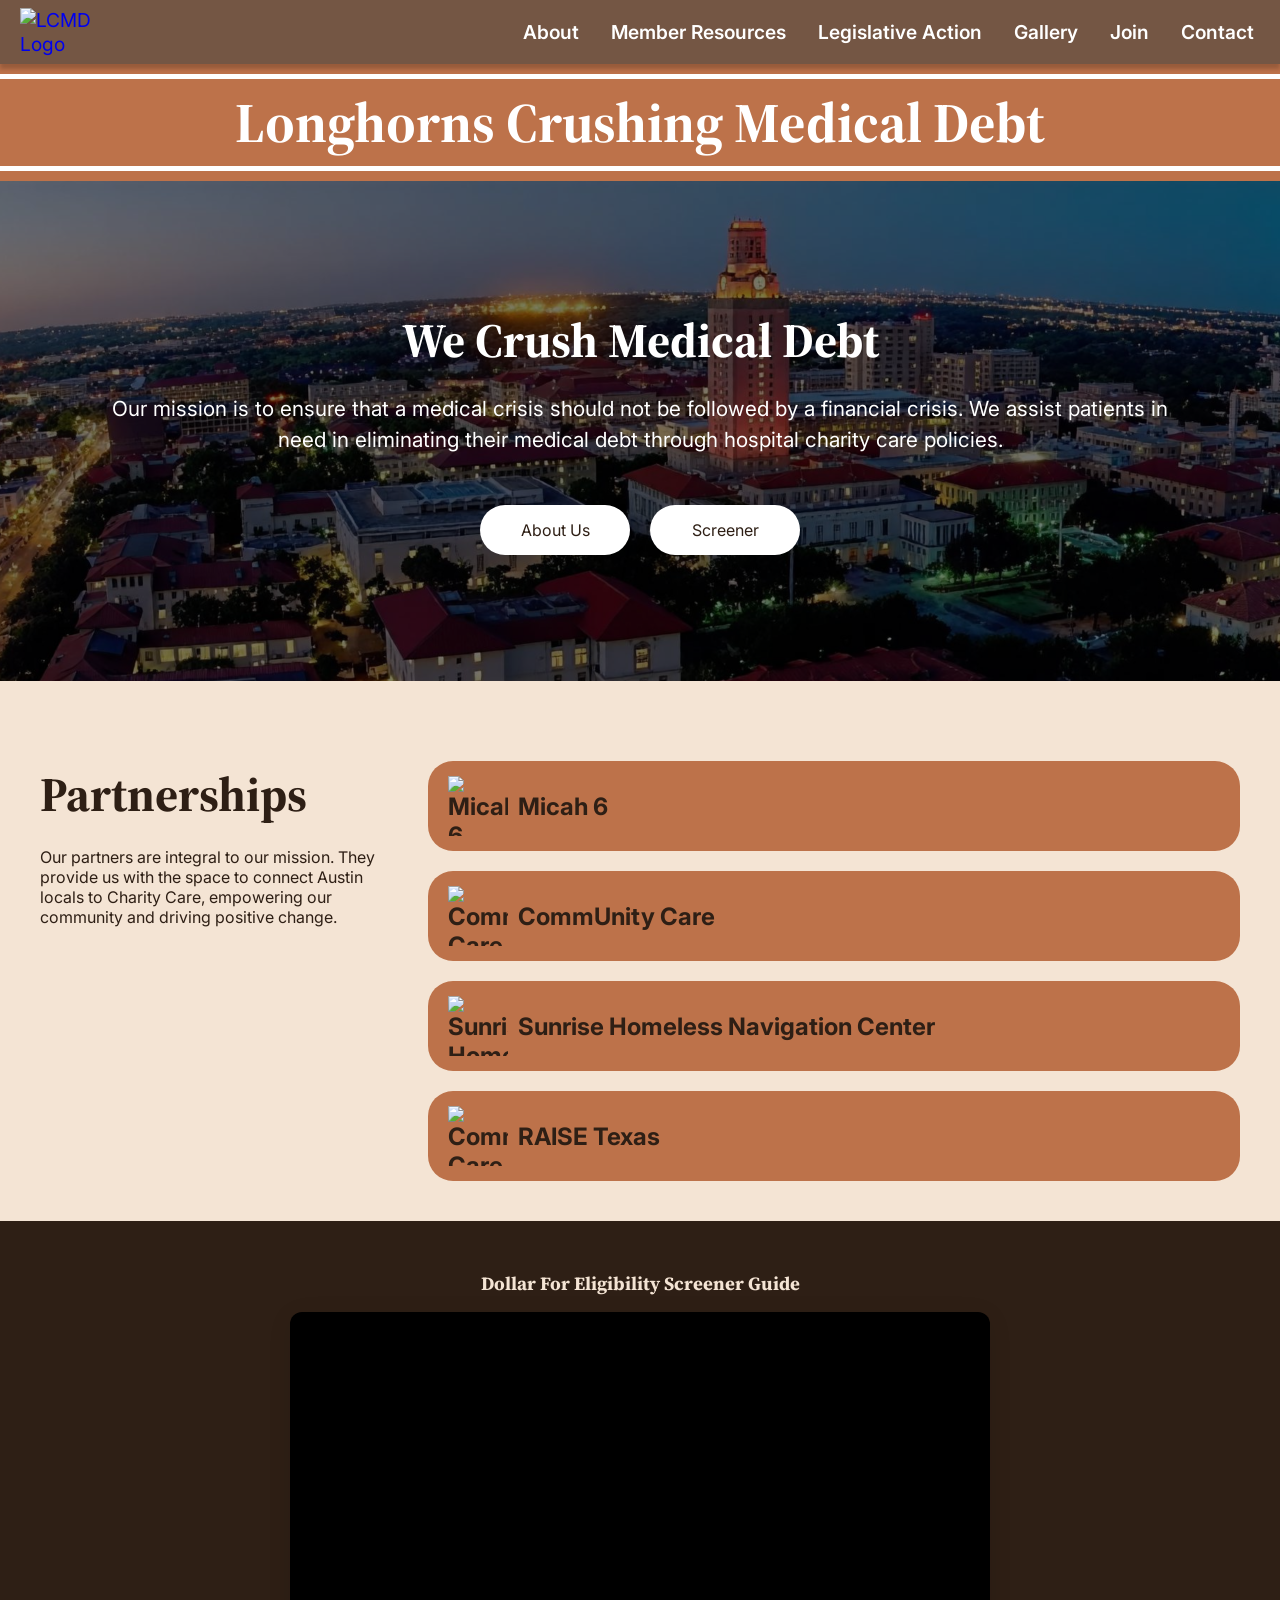
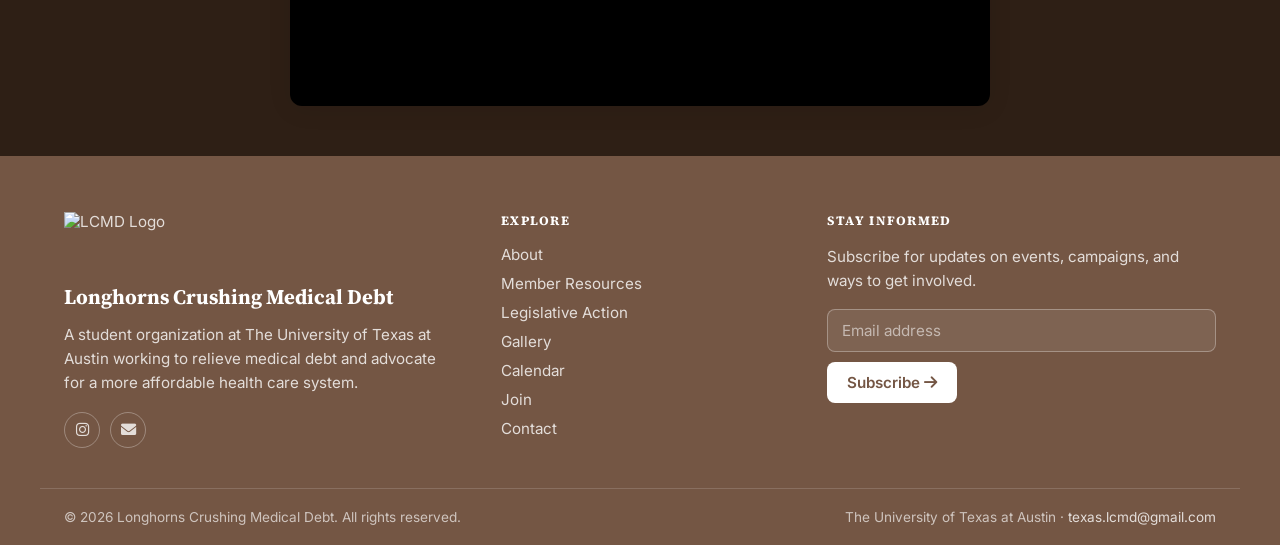
==== commit 66d03f04: "footer" ====
--- a/index.html
+++ b/index.html
@@ -185,28 +185,48 @@
 </script>
 
   <!-- Footer Code -->
-  <footer class="footer">
-    <div class="footer-content">
-      <div class="newsletter">
-        <h2 class="newsletter-title">Subscribe to our newsletter.</h2>
-        <div id="mc_embed_shell" class="email-input">
+  <footer class="site-footer">
+    <div class="site-footer__inner">
+      <div class="site-footer__col site-footer__about">
+        <a href="/" class="site-footer__logo"><img src="/coderesources/images/WHITELCMDLOGO.png" alt="LCMD Logo"></a>
+        <div class="site-footer__brand">Longhorns Crushing Medical Debt</div>
+        <p>A student organization at The University of Texas at Austin working to relieve medical debt and advocate for a more affordable health care system.</p>
+        <div class="site-footer__social">
+          <a href="https://www.instagram.com/texas_lcmd/" target="_blank" rel="noopener" aria-label="Instagram"><i class="fab fa-instagram"></i></a>
+          <a href="mailto:texas.lcmd@gmail.com" aria-label="Email"><i class="fas fa-envelope"></i></a>
+        </div>
+      </div>
+      <nav class="site-footer__col" aria-label="Footer">
+        <h3>Explore</h3>
+        <ul>
+          <li><a href="/about/">About</a></li>
+          <li><a href="/memberresources/">Member Resources</a></li>
+          <li><a href="/legislativeaction/">Legislative Action</a></li>
+          <li><a href="/gallery/">Gallery</a></li>
+          <li><a href="/calendar/">Calendar</a></li>
+          <li><a href="https://docs.google.com/forms/d/e/1FAIpQLSetebTobZBy2C8QYlhJnQDZLHvb17z4R3TwwuVE6NDPvPgE9A/viewform?usp=sf_link" target="_blank" rel="noopener">Join</a></li>
+          <li><a href="/contact/">Contact</a></li>
+        </ul>
+      </nav>
+      <div class="site-footer__col site-footer__newsletter">
+        <h3>Stay Informed</h3>
+        <p>Subscribe for updates on events, campaigns, and ways to get involved.</p>
+        <div id="mc_embed_shell">
           <div id="mc_embed_signup">
-            <!-- Remove inline styles from the input -->
             <form action="https://texasdollarfor.us18.list-manage.com/subscribe/post?u=05de59b78daa0dab3353ee611&amp;id=8fc51d2f0b&amp;f_id=0065a8e6f0"
                   method="post"
                   id="mc-embedded-subscribe-form"
                   name="mc-embedded-subscribe-form"
                   class="validate"
-                  target="_blank"
-                  style="background: transparent;">
+                  target="_blank">
               <div id="mc_embed_signup_scroll">
-                <div class="mc-field-group" style="margin-bottom: 15px;">
+                <div class="mc-field-group">
                   <input type="email"
                          name="EMAIL"
                          class="required email"
                          id="mce-EMAIL"
                          required
-                         placeholder="Enter your email">
+                         placeholder="Email address" aria-label="Email address">
                 </div>
                 <div hidden="">
                   <input type="hidden" name="tags" value="3021154">
@@ -223,7 +243,7 @@
                     <button type="submit"
                             name="subscribe"
                             id="mc-embedded-subscribe"
-                            class="learnbutton">
+                            class="footer-submit">
                       Subscribe <i class="fa-solid fa-arrow-right"></i>
                     </button>
                   </div>
@@ -233,6 +253,10 @@
           </div>
         </div>
       </div>
+    </div>
+    <div class="site-footer__bottom">
+      <span>&copy; <script>document.write(new Date().getFullYear())</script> Longhorns Crushing Medical Debt. All rights reserved.</span>
+      <span>The University of Texas at Austin &middot; <a href="mailto:texas.lcmd@gmail.com">texas.lcmd@gmail.com</a></span>
     </div>
   </footer>
 
--- a/coderesources/CSS/styles.css
+++ b/coderesources/CSS/styles.css
@@ -535,3 +535,31 @@
     text-align: center;
     margin-top: 20px;
 }
+
+/* Site footer */
+.site-footer { background: var(--accent-bg); color: rgba(255,255,255,0.8); margin-top: auto; width: 100%; font-size: 0.95rem; }
+.site-footer a { color: rgba(255,255,255,0.8); text-decoration: none; transition: color .15s; }
+.site-footer a:hover { color: #fff; text-decoration: underline; }
+.site-footer__inner { max-width: var(--max-width); margin: 0 auto; padding: 56px 24px 40px; display: grid; grid-template-columns: 1.4fr 1fr 1.4fr; gap: 48px; text-align: left; }
+.site-footer h3 { color: #fff; font-size: 0.8rem; letter-spacing: 0.1em; text-transform: uppercase; margin-bottom: 16px; }
+.site-footer p { line-height: 1.6; margin-bottom: 16px; }
+.site-footer__brand { color: #fff; font-family: 'Source Serif 4', serif; font-size: 1.3rem; font-weight: 700; margin-bottom: 12px; }
+.site-footer ul { list-style: none; margin: 0; padding: 0; }
+.site-footer li { margin-bottom: 10px; }
+.site-footer__social { display: flex; gap: 10px; }
+.site-footer__social a { width: 36px; height: 36px; display: inline-flex; align-items: center; justify-content: center; border: 1px solid rgba(255,255,255,0.3); border-radius: 50%; }
+.site-footer__social a:hover { background: rgba(255,255,255,0.12); text-decoration: none; }
+.site-footer .mc-field-group { margin-bottom: 10px; }
+.site-footer input[type="email"] { width: 100%; box-sizing: border-box; padding: 11px 14px; border: 1px solid rgba(255,255,255,0.3); border-radius: 8px; background: rgba(255,255,255,0.08); color: #fff; font-size: 0.95rem; text-align: left; }
+.site-footer input[type="email"]::placeholder { color: rgba(255,255,255,0.55); }
+.site-footer input[type="email"]:focus { outline: 2px solid #fff; outline-offset: 1px; }
+.site-footer .footer-submit { padding: 11px 20px; border: none; border-radius: 8px; background: #fff; color: var(--accent-bg); font-weight: 600; font-size: 0.95rem; cursor: pointer; }
+.site-footer .footer-submit:hover { background: #f1e9e3; }
+.site-footer__logo { display: inline-block; margin-bottom: 14px; }
+.site-footer__logo img { height: 56px; width: auto; display: block; }
+.site-footer #mc_embed_signup .response { margin-top: 10px; padding: 8px 12px; border-radius: 6px; font-size: 0.9rem; text-align: left; }
+.site-footer__bottom { max-width: var(--max-width); margin: 0 auto; padding: 20px 24px; border-top: 1px solid rgba(255,255,255,0.15); display: flex; justify-content: space-between; flex-wrap: wrap; gap: 8px; font-size: 0.85rem; color: rgba(255,255,255,0.65); }
+@media (max-width: 800px) {
+  .site-footer__inner { grid-template-columns: 1fr; gap: 32px; padding: 40px 20px 28px; }
+  .site-footer__bottom { flex-direction: column; padding: 16px 20px; }
+}
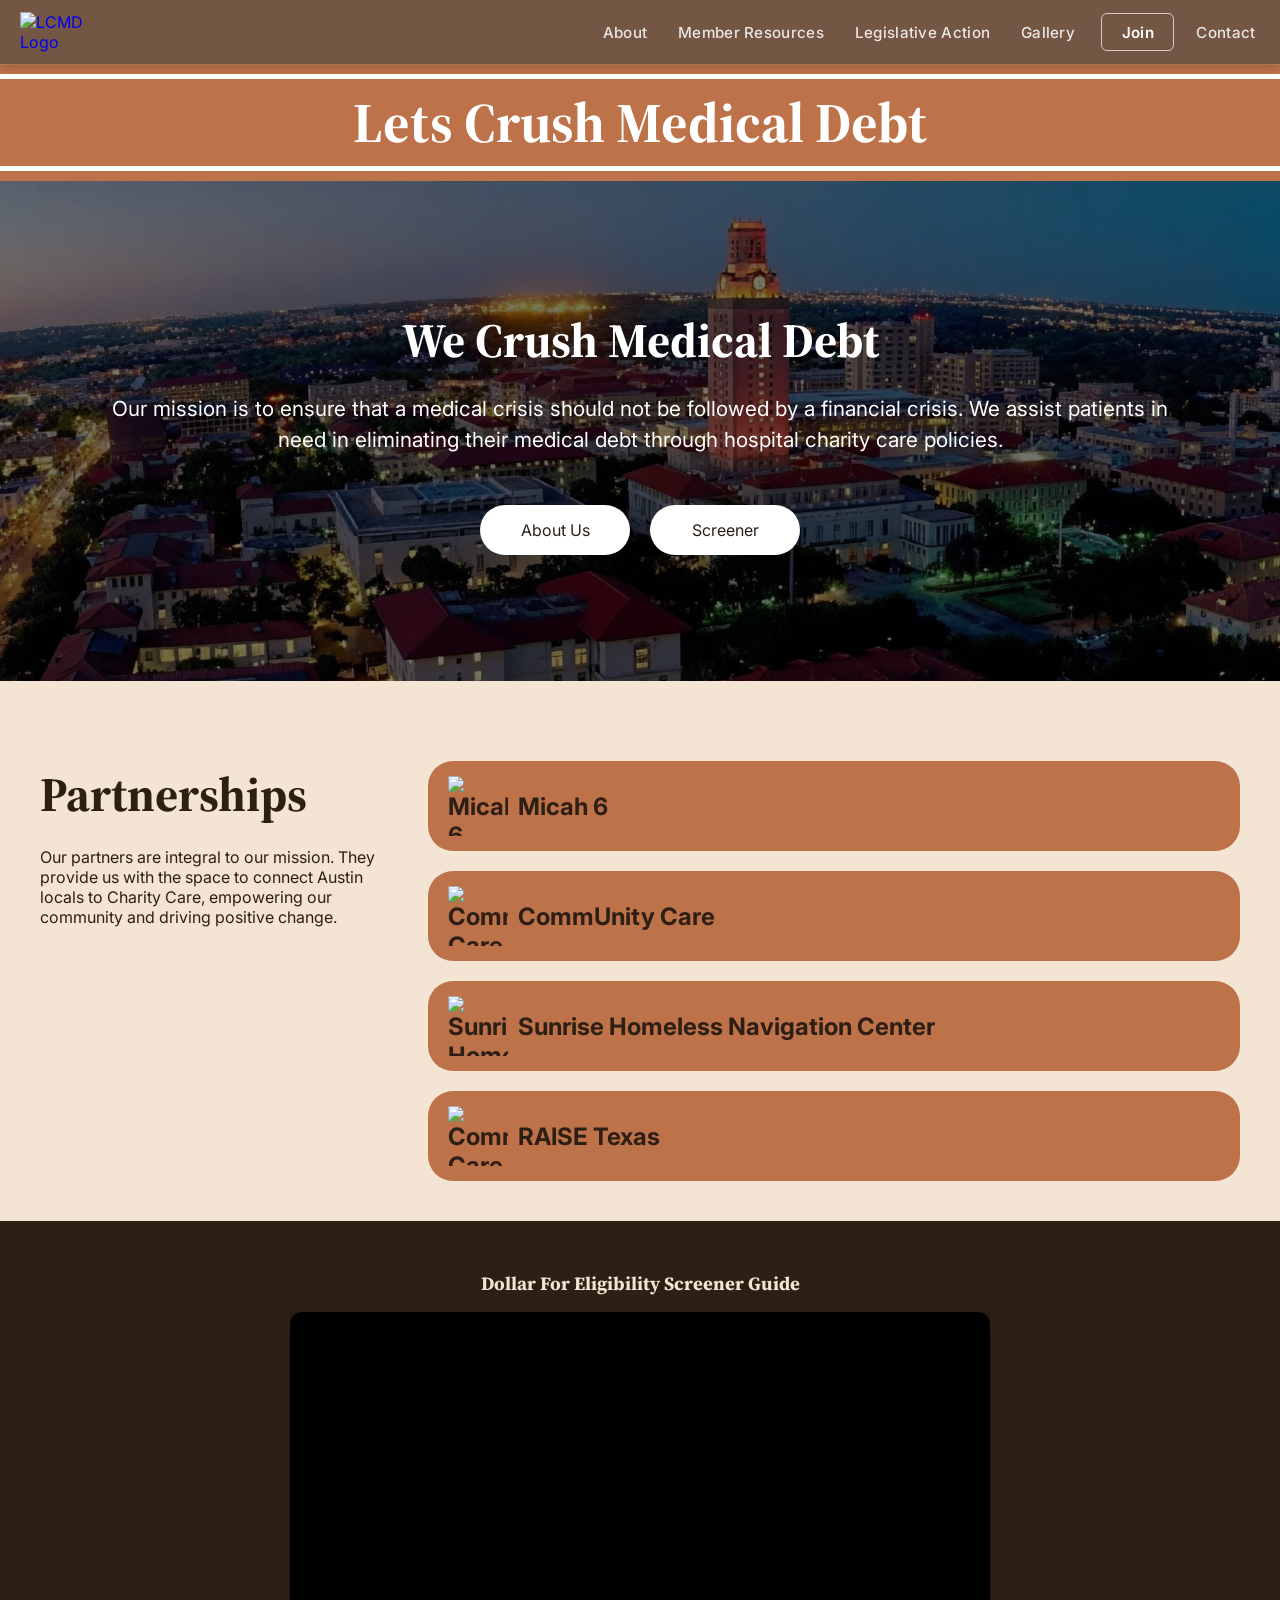
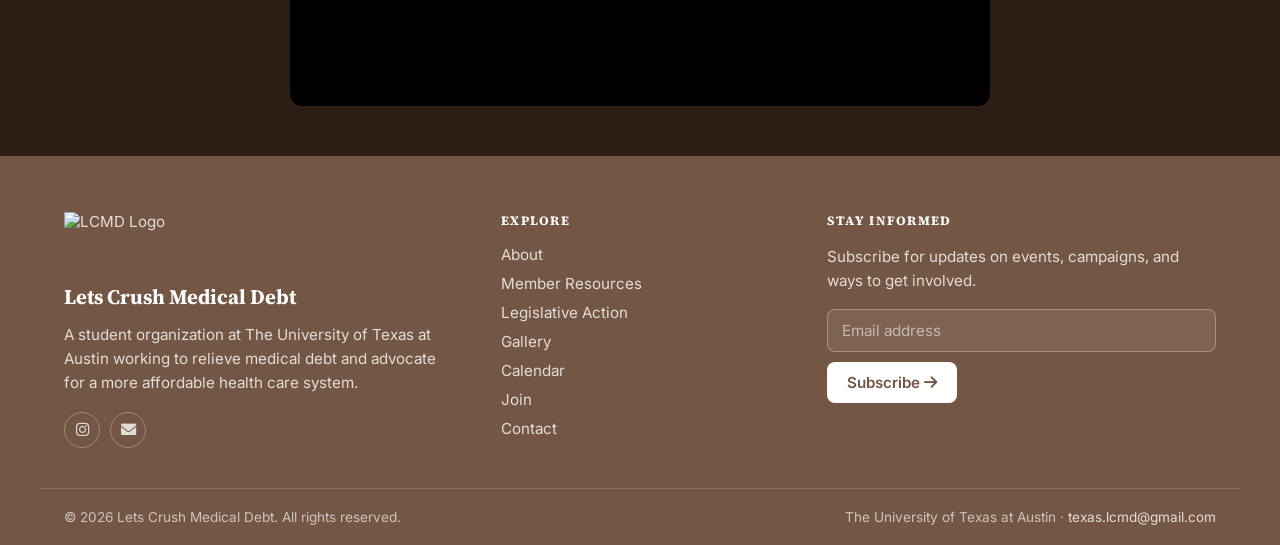
==== commit 17ee9ba9: "Name change" ====
--- a/index.html
+++ b/index.html
@@ -20,7 +20,7 @@
   <nav class="navbar">
     <div class="navbar__container">
       <a href="../" id="navbar__logo"><img src="../coderesources/images/WHITELCMDLOGO.png" alt="LCMD Logo"></a>
-      <div class="navbar__title">Longhorns Crushing Medical Debt</div>
+      <div class="navbar__title">Lets Crush Medical Debt</div>
       <div class="navbar__toggle" id="mobile-menu">
         <span class="bar"></span>
         <span class="bar"></span>
@@ -51,7 +51,7 @@
 
   <!-- Banner Code -->
   <div class="banner">
-    <h1>Longhorns Crushing Medical Debt</h1>
+    <h1>Lets Crush Medical Debt</h1>
   </div>
   <div class="container">
     <div class="left-section">
@@ -189,7 +189,7 @@
     <div class="site-footer__inner">
       <div class="site-footer__col site-footer__about">
         <a href="/" class="site-footer__logo"><img src="/coderesources/images/WHITELCMDLOGO.png" alt="LCMD Logo"></a>
-        <div class="site-footer__brand">Longhorns Crushing Medical Debt</div>
+        <div class="site-footer__brand">Lets Crush Medical Debt</div>
         <p>A student organization at The University of Texas at Austin working to relieve medical debt and advocate for a more affordable health care system.</p>
         <div class="site-footer__social">
           <a href="https://www.instagram.com/texas_lcmd/" target="_blank" rel="noopener" aria-label="Instagram"><i class="fab fa-instagram"></i></a>
@@ -255,7 +255,7 @@
       </div>
     </div>
     <div class="site-footer__bottom">
-      <span>&copy; <script>document.write(new Date().getFullYear())</script> Longhorns Crushing Medical Debt. All rights reserved.</span>
+      <span>&copy; <script>document.write(new Date().getFullYear())</script> Lets Crush Medical Debt. All rights reserved.</span>
       <span>The University of Texas at Austin &middot; <a href="mailto:texas.lcmd@gmail.com">texas.lcmd@gmail.com</a></span>
     </div>
   </footer>
--- a/coderesources/CSS/styles.css
+++ b/coderesources/CSS/styles.css
@@ -563,3 +563,25 @@
   .site-footer__inner { grid-template-columns: 1fr; gap: 32px; padding: 40px 20px 28px; }
   .site-footer__bottom { flex-direction: column; padding: 16px 20px; }
 }
+
+/* Navbar refinements */
+.navbar { font-size: 1rem; box-shadow: 0 1px 0 rgba(255,255,255,0.08), 0 2px 12px rgba(0,0,0,0.18); }
+.navbar__menu { gap: 2px; }
+.navbar__links { font-size: 0.95rem; font-weight: 500; letter-spacing: 0.02em; color: rgba(255,255,255,0.85); padding: 0.5rem 0.9rem; }
+.navbar__links::after { height: 2px; background-color: #fff; bottom: 14px; left: 0.9rem; width: 0; transform: none; }
+.navbar__links:hover::after, .navbar__links.active::after { width: calc(100% - 1.8rem); }
+.navbar__links:hover, .navbar__links.active { color: #fff; font-weight: 500; }
+.navbar__links:focus-visible { outline: 2px solid #fff; outline-offset: -4px; border-radius: 4px; }
+.navbar__links[href*="docs.google.com"] { height: 38px; margin: 0 6px 0 10px; padding: 0 1.2rem; border: 1px solid rgba(255,255,255,0.7); border-radius: 6px; color: #fff; font-weight: 600; }
+.navbar__links[href*="docs.google.com"]::after { display: none; }
+.navbar__links[href*="docs.google.com"]:hover { background: #fff; color: var(--accent-bg); }
+.navbar__title { font-family: var(--font-heading); font-weight: 600; letter-spacing: 0.01em; }
+
+@media screen and (max-width: 768px) {
+  .navbar__menu { top: 64px; min-height: calc(100vh - 64px); background-color: var(--accent-bg); padding: 8px 0; gap: 0; }
+  .navbar__item { height: auto; padding: 0; border-bottom: 1px solid rgba(255,255,255,0.12); }
+  .navbar__links { justify-content: center; padding: 1rem; font-size: 1.05rem; }
+  .navbar__links::after { display: none; }
+  .navbar__links[href*="docs.google.com"] { height: auto; margin: 0; border: none; border-radius: 0; }
+  .navbar__links[href*="docs.google.com"]:hover { background: rgba(255,255,255,0.1); color: #fff; }
+}
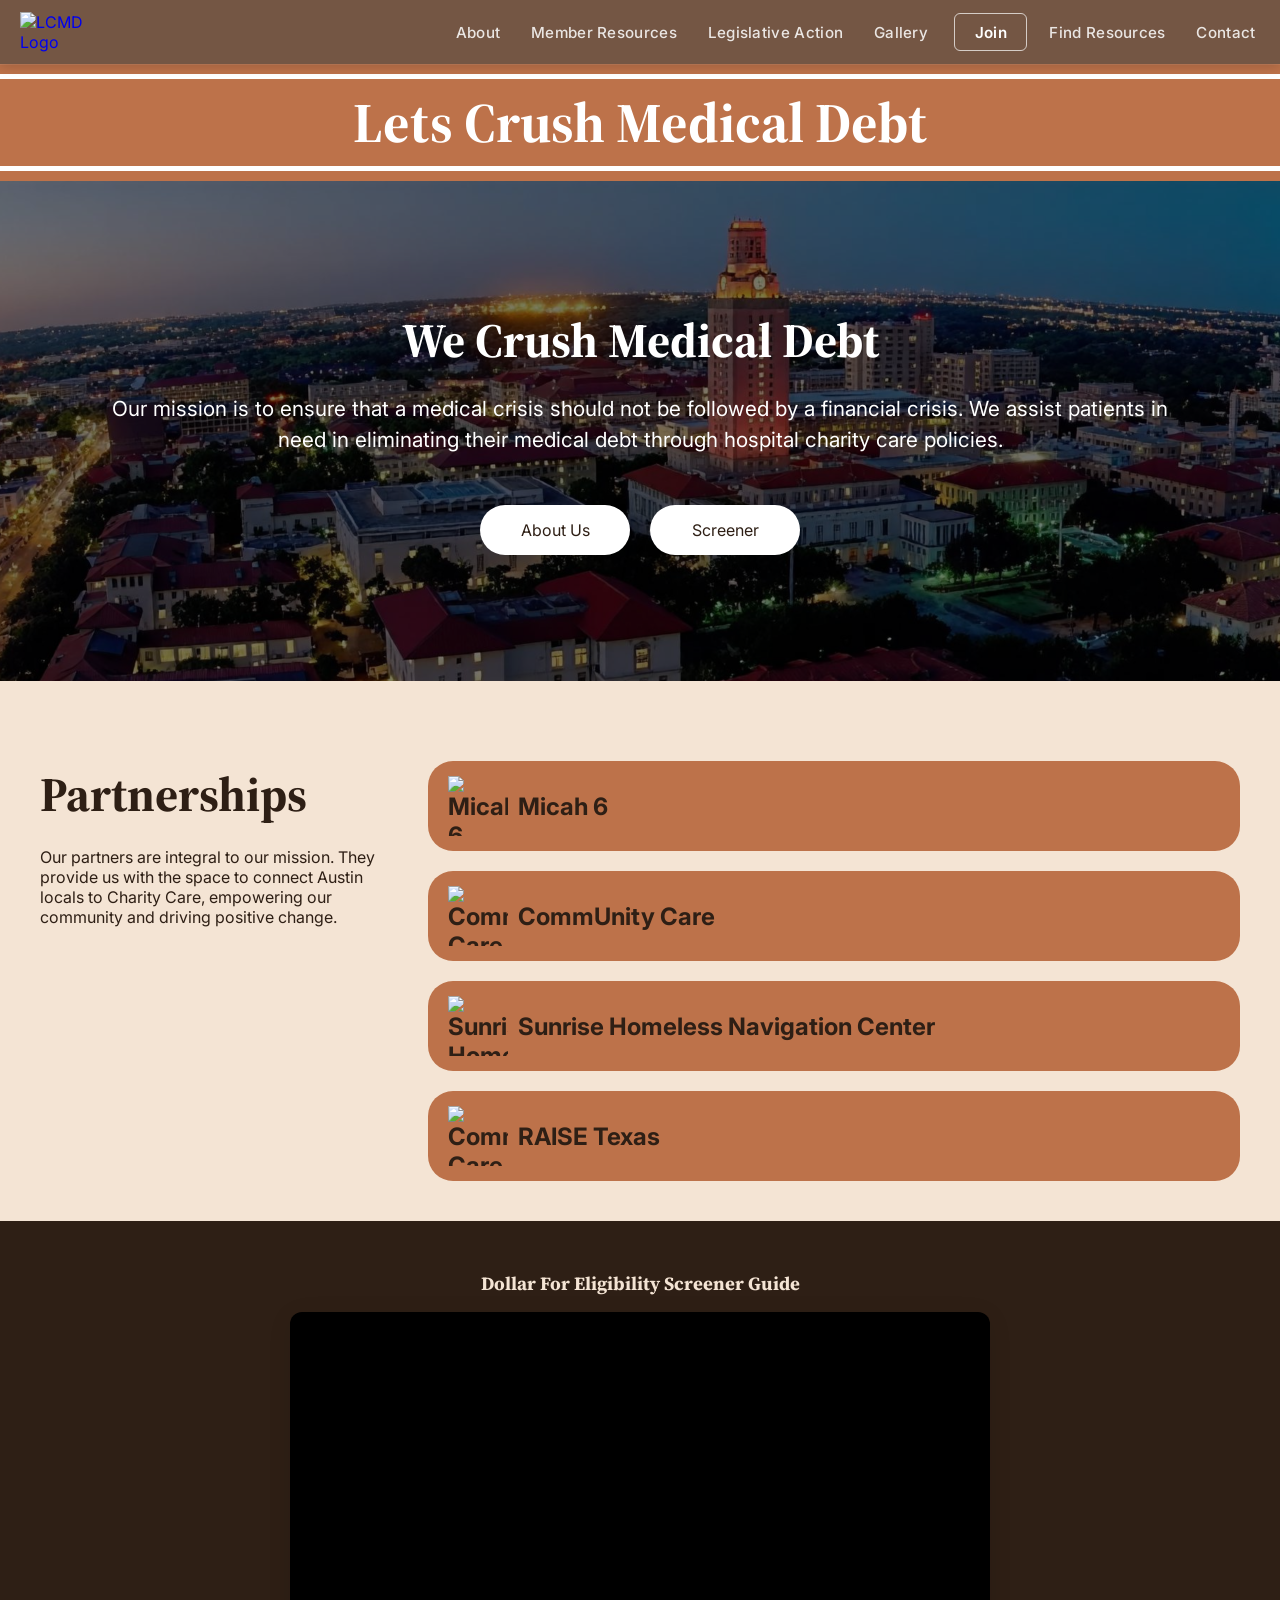
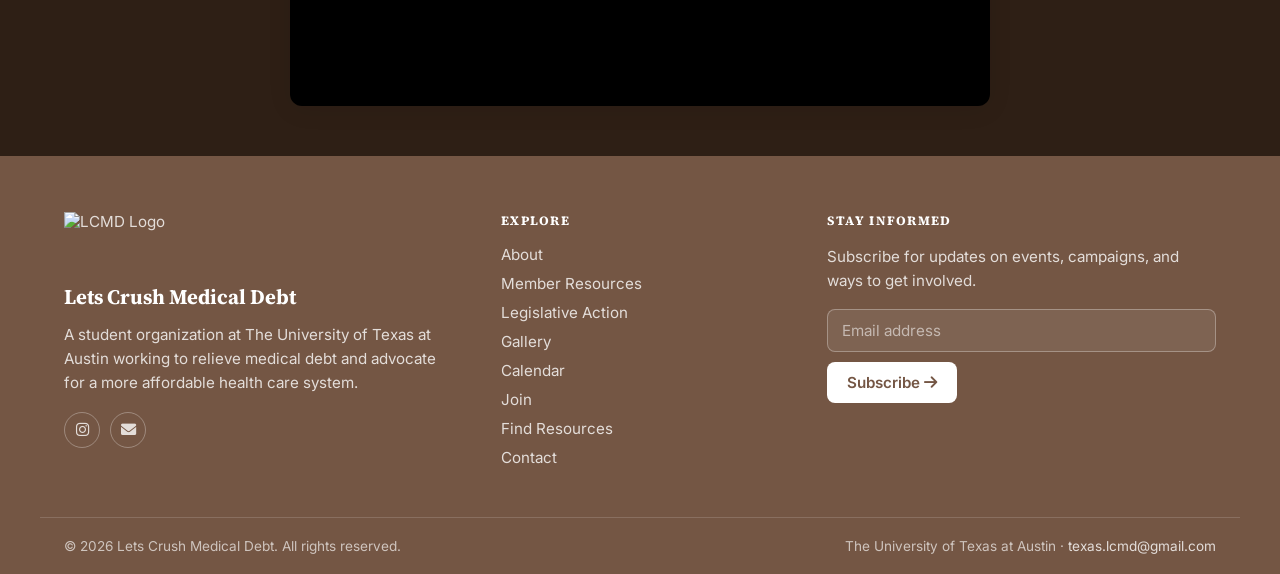
==== commit 49ba9550: "Add Find Resources page" ====
--- a/index.html
+++ b/index.html
@@ -43,6 +43,9 @@
           <a href="https://docs.google.com/forms/d/e/1FAIpQLSetebTobZBy2C8QYlhJnQDZLHvb17z4R3TwwuVE6NDPvPgE9A/viewform?usp=sf_link" target="_blank" class="navbar__links">Join</a>
         </li>
         <li class="navbar__item">
+          <a href="../findhelp/" class="navbar__links">Find Resources</a>
+        </li>
+        <li class="navbar__item">
           <a href="../contact/" class="navbar__links">Contact</a>
         </li>
       </ul>
@@ -205,6 +208,7 @@
           <li><a href="/gallery/">Gallery</a></li>
           <li><a href="/calendar/">Calendar</a></li>
           <li><a href="https://docs.google.com/forms/d/e/1FAIpQLSetebTobZBy2C8QYlhJnQDZLHvb17z4R3TwwuVE6NDPvPgE9A/viewform?usp=sf_link" target="_blank" rel="noopener">Join</a></li>
+          <li><a href="/findhelp/">Find Resources</a></li>
           <li><a href="/contact/">Contact</a></li>
         </ul>
       </nav>
